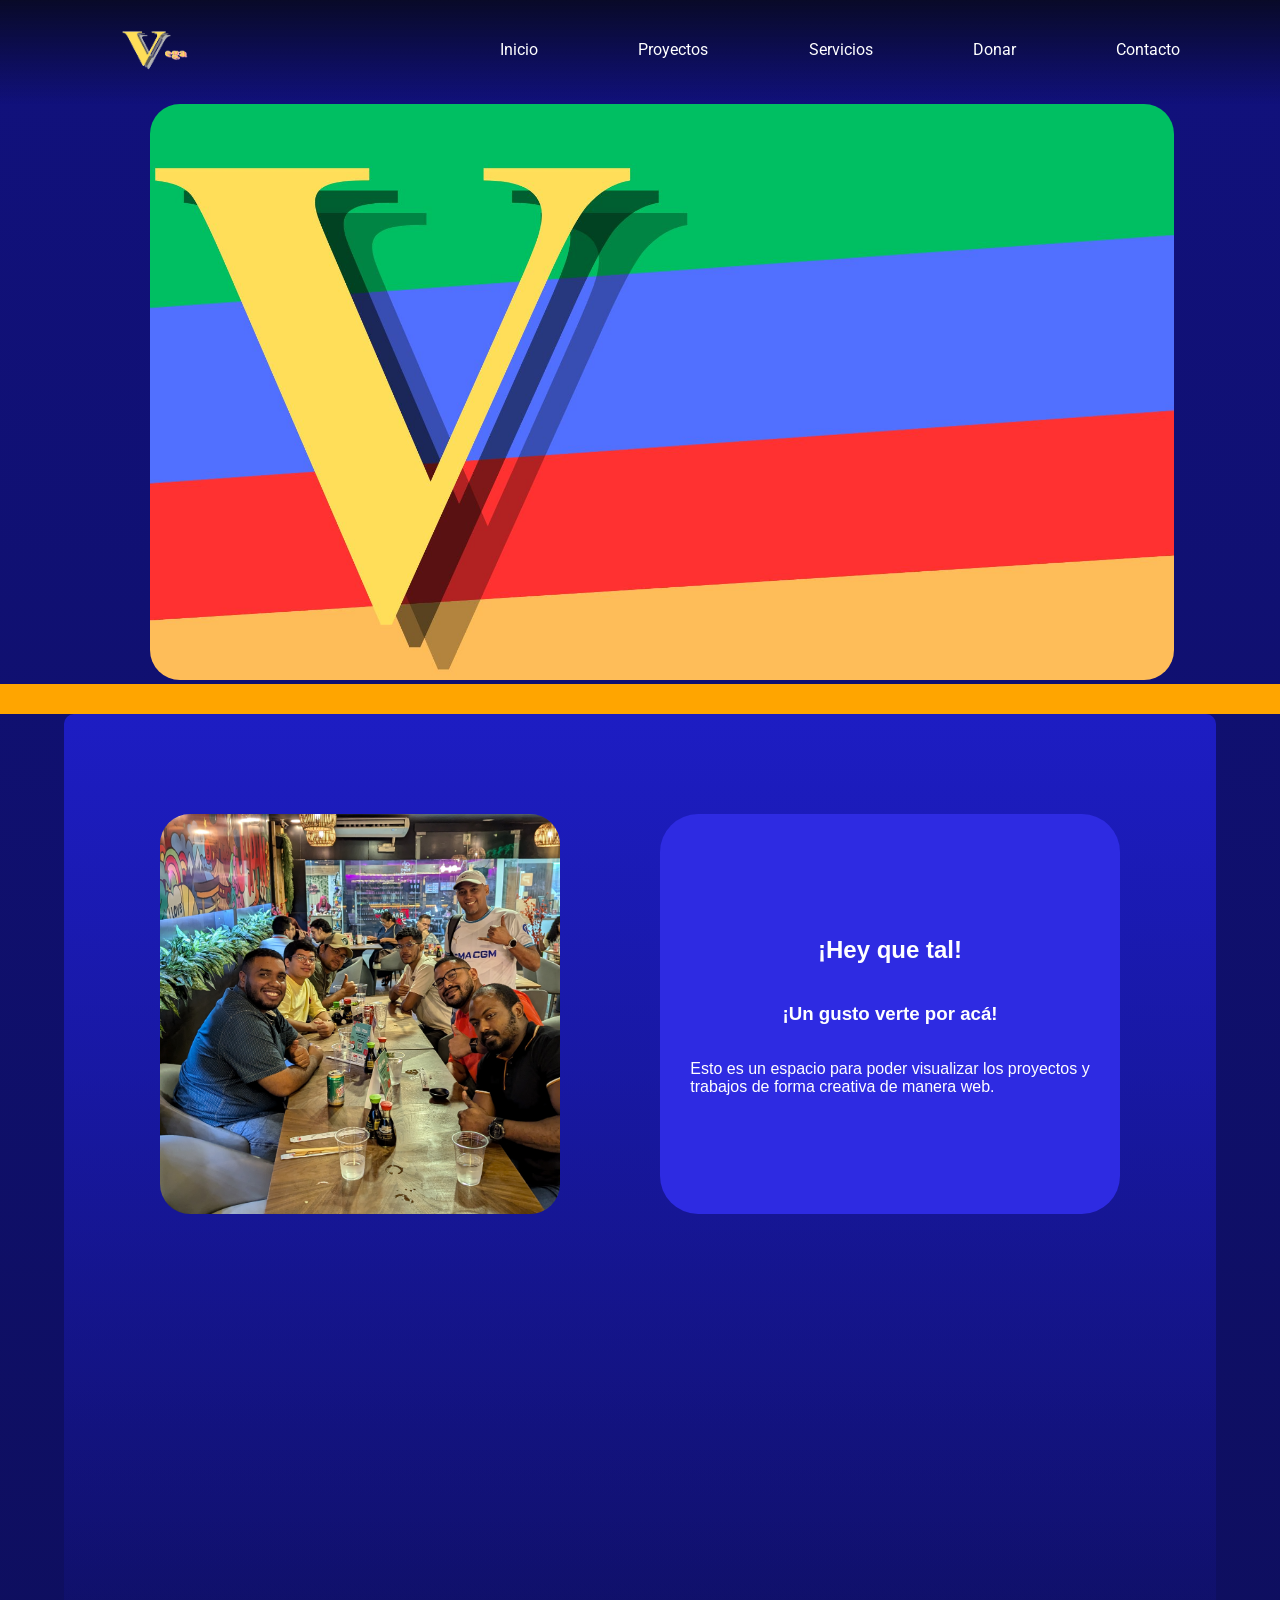
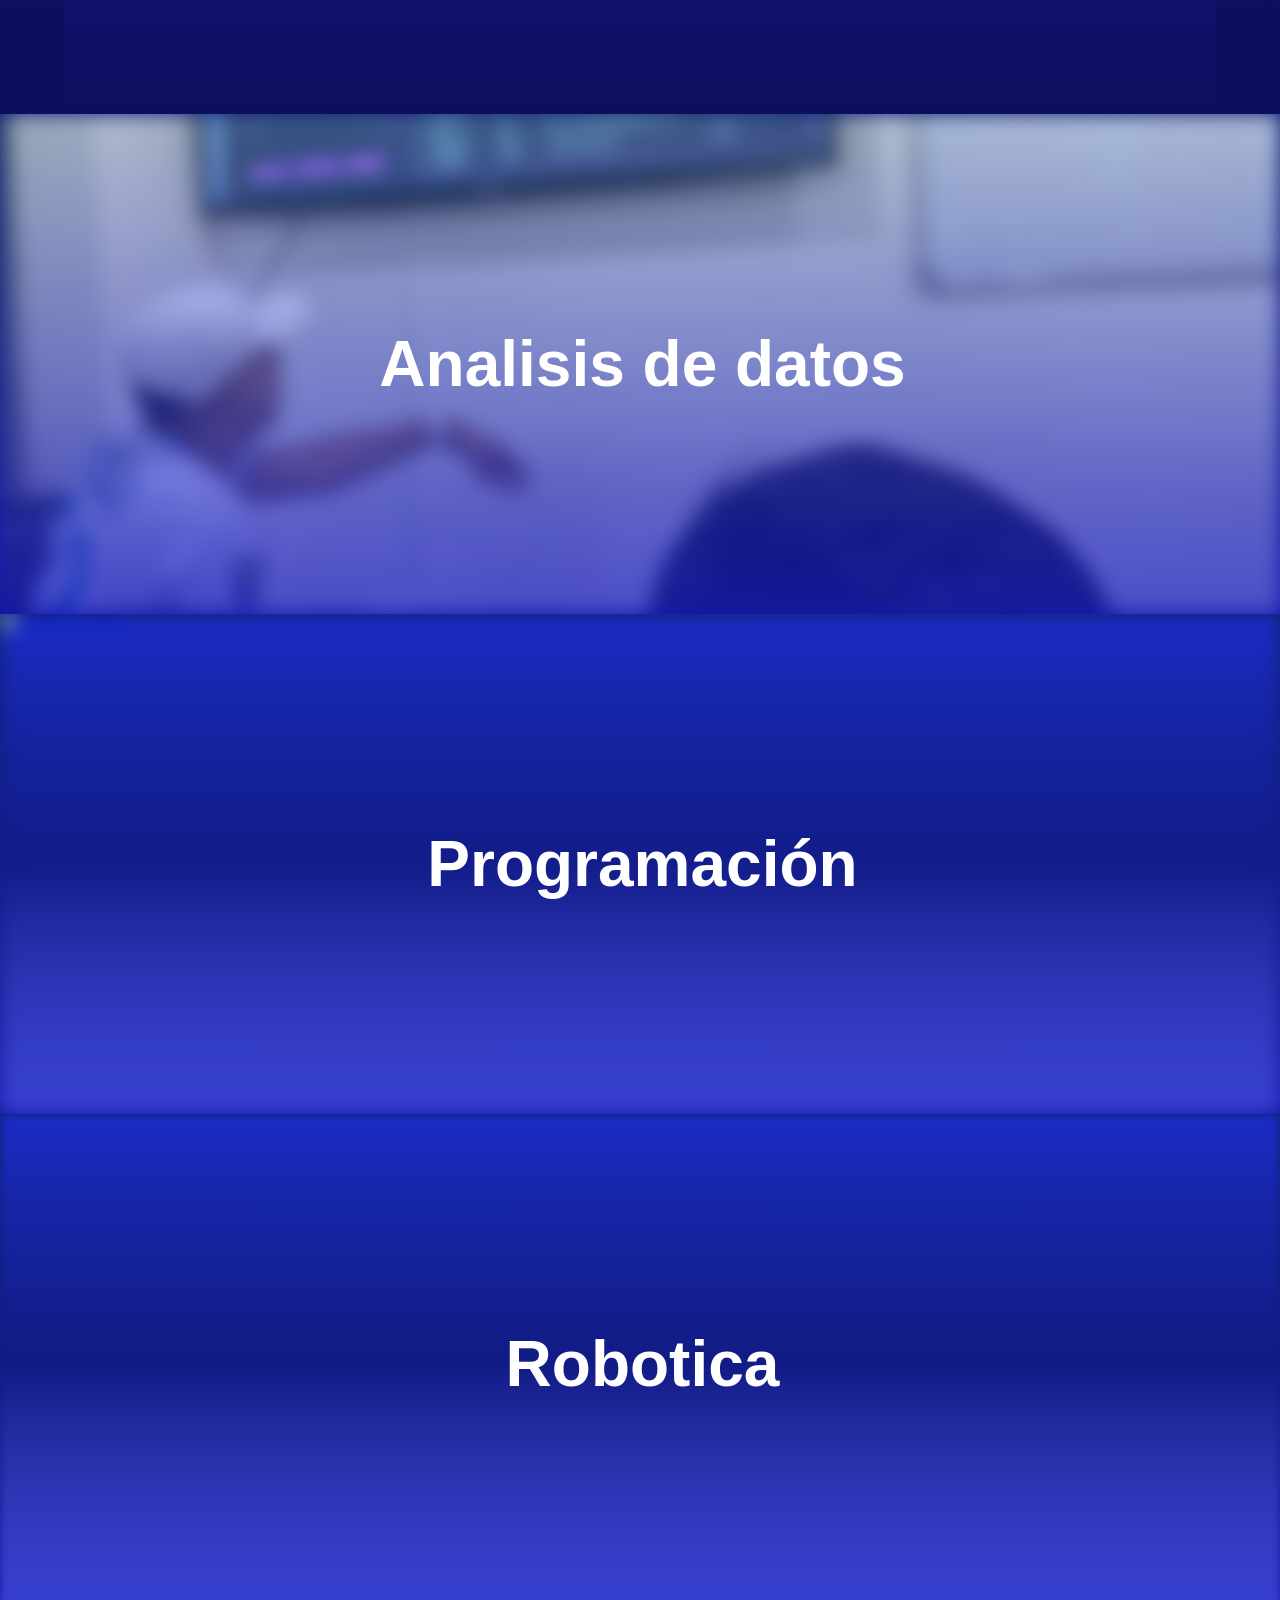
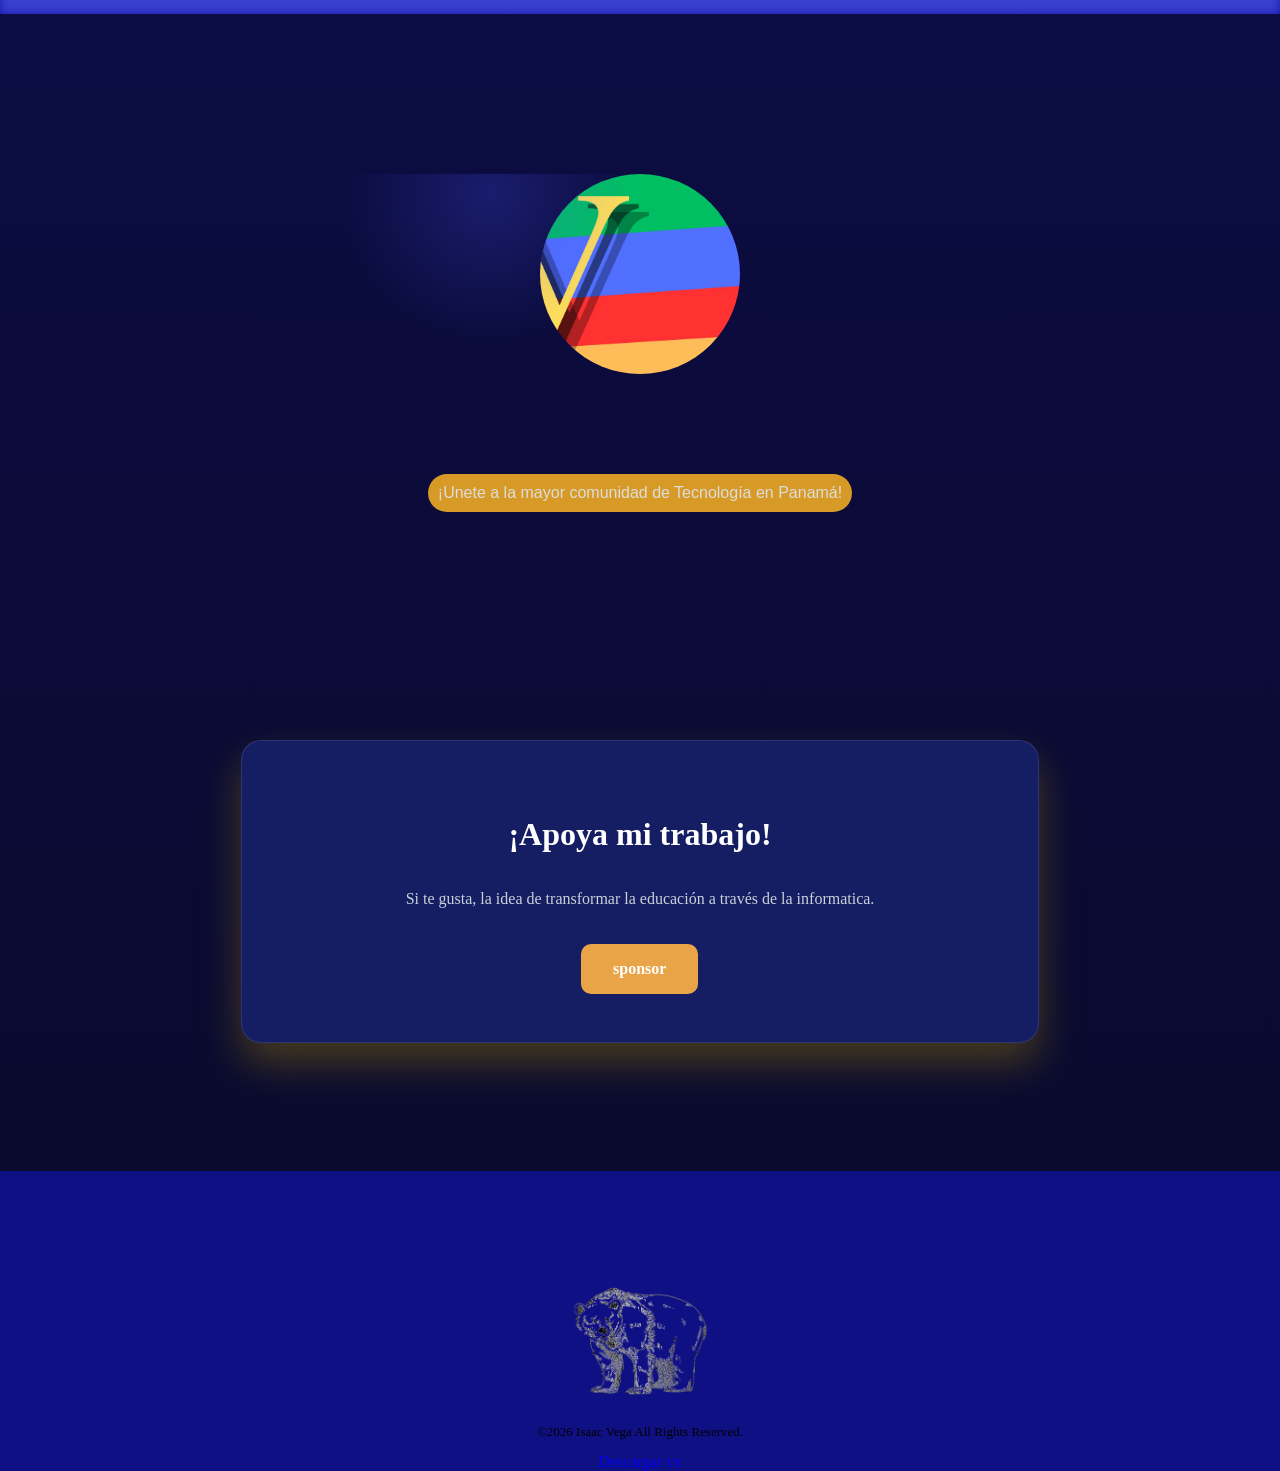
==== index.html @ ee6bbe2d "Fase 1" ====
<!DOCTYPE html>
<html lang="es">
<head>
    <meta charset="UTF-8">
    <meta name="viewport"  content="width=device-width, initial-scale=1.0">
    <link rel="shortcut icon" href="/Assets/ICON/Vega.ico" type="image/x-icon">
    <link rel="stylesheet" href="Assets/CSS/style.css">
   <link rel="preconnect" href="https://fonts.googleapis.com">
<link rel="preconnect" href="https://fonts.gstatic.com" crossorigin>
<link href="https://fonts.googleapis.com/css2?family=Akt:wght@100..900&family=Montserrat:ital,wght@0,100..900;1,100..900&family=Roboto:ital,wght@0,100..900;1,100..900&display=swap" rel="stylesheet">
    <title>Vega - Portfolio </title>
</head>
<body>
    <div id="header"></div>
    <div>
    <img src="Assets/images/Vimagen.jpg" id="hero-image" alt="imagen de vienvenida">
    </div>
    <div id="linea"></div>
    <div id="hero-front">
        
   <div id="photo-back">

    <img class="slide active" src="Assets/images/assetsimages/foodpp.jpg">
    <img class="slide" src="Assets/images/assetsimages/supfoto.jpg">
    <img class="slide" src="Assets/images/assetsimages/photosup.jpg">
</div>
<div id="text-hero"><h2 class="hero-text" >¡Hey que tal!</h2>
        <h3 class="hero-text">¡Un gusto verte por acá! </h3>
        <p class="hero-text">Esto es un espacio para poder visualizar los proyectos y <br> trabajos de forma creativa de manera web.</p>
    </div>
    </div>
      <a href="Pages/analisis.html">
    <div class="banner-section">
        <img class="imadiv" src="Assets\images\assetsimages\Analisis.jpg" alt="imagen de fondo"/>
        <h1 class="front-texto">Analisis de datos</h1>
    </div>
     </a>
      <a href="Pages/Programming.html">
   <div class="banner-section">
        <img class="imadiv" src="Assets\images\assetsimages\image.png" alt="imagen de fondo"/>
    <h1 class="front-texto">Programación</h1>
   </div>
   
   <a href="Pages/robotica.html">
    <div class="banner-section" id="uno">
        <video autoplay loop muted class="videodiv" type="video/mp4" src="Assets\images\assetsimages\roboticvideos.mp4"></video>
    <h1 class="front-texto">Robotica</h1>
   </div>
   </a>
      <div id="hero-second" class="beam-card">
        <img src="Assets\images\Vimagen.jpg" alt="logo-server">
        <a id="boton-unir" href="https://discord.gg/VKafFk6RG6">¡Unete a la mayor comunidad de Tecnología en Panamá!</a>
        
    </div>  
    <section id="donar-hero">
           <div class="sponsor-card">

        <h2>¡Apoya mi trabajo!</h2>

        <p>
           Si te gusta, la idea de transformar la educación a través de la informatica.
        </p>

        <a 
            href="https://github.com/sponsors/clarkan-8"
            target="_blank"
            class="sponsor-btn"
        >
            sponsor
        </a>

    </div>
    </section>
 <div id="footer"></div>
    <script src="Assets/JS/script.js">
       
    </script>
</body>
</html>
---- Assets/CSS/style.css ----
html{
    min-height: 100%;
}
a{
    text-decoration: none;
}
body{
    min-height: 100vh;
    display: flex;
    flex-direction: column;
    margin: 0;
    background: linear-gradient(rgb(17, 17, 125),rgb(9, 10, 40));
}
#boton-unir{
    font-family: "Akt", sans-serif;
    border-radius: 100px;
    text-decoration: none;
    color: rgb(221, 221, 221);
    padding: 10px;
    background-color: rgb(215, 154, 39);
}
.menu{
    display: flex;
}

.hamburguesa{
    display: none;
}

@media (max-width:768px){

    .menu{
        display: none;
    }

    .hamburguesa{
        display: block;
    }

}
#header {
    position: sticky;
    top: 0;
    z-index: 10;
}
nav{
    display: flex;
    z-index: 10;
    background: linear-gradient(rgb(9, 10, 40),rgba(255, 0, 0, 0));
    justify-content: space-evenly;
}
.header{
    position: sticky;
        top: 0;

}

.navega-ele{
    font-family: roboto;
    color: white;
    text-decoration: none;
    margin-top: 40px;
    transition: opacity 0.7s ease;   
}
#hero-image{
    border-radius: 30px;
    width: 80%;
    margin-left: 150px;
}
@keyframes mover{
    0%{
        background-position: 0%;
    }

    100%{
        background-position: 300%;
    }
}
.navega-ele:hover{
 background: linear-gradient( rgb(247, 247, 255), rgb(255, 122, 21));
 animation: mover 10s ease infinite;
    -webkit-background-clip: text;
    -webkit-text-fill-color: transparent;
     opacity: 1;

    transition: opacity 0.7s ease;
}
.navega-ele:hover::after{
background: linear-gradient( rgb(222, 184, 47), rgb(255, 122, 21));
 animation: mover 10s ease infinite;
    -webkit-background-clip: text;
    -webkit-text-fill-color: transparent;
     opacity: 0.4;

    transition: opacity 0.7s ease;
}
#imagen{
width: 100px;
margin-right: 200px;
height: 100px;
}
#linea{
    background-color: orange;
    min-width: 100vh;
    height: 30px;

}
#hero-front{
    display: flex;
    padding-top: 100px;
    margin: auto;
    justify-content: center;
    flex-direction: row;
    width: 90%;
    min-height: 100vh;
    border-radius: 10px;
    gap: 100px;
    background: linear-gradient(rgb(29, 29, 195),rgba(4, 12, 46, 0));
}

#photo-back{
    position: relative;
    width: 400px;
    height: 400px;
    overflow: hidden;
}

.slide{
    position: absolute;
    width: 100%;
    height: 100%;
    object-fit: cover;
        border-radius: 30px;
    opacity: 0;
    transition: opacity 1.5s ease-in-out;
}   

.slide.active{
    opacity: 1;
}
#text-hero{
    background-color: rgb(46, 43, 226);
    display: flex;
    flex-direction: column;
    align-items: center;
    justify-content: center;
    position: relative;
    width: 400px;
    padding: 0 30px;
    border-radius: 38px;
    height: 400px;
}
.hero-text{
    font-family: "Akt", sans-serif;
    color: white;
    z-index: 5;
}
.banner-section{
    position: relative;

    display: grid;

    grid-template-columns: repeat(5,1fr);
    grid-template-rows: repeat(5,1fr);

    width: 100%;
    height: 500px;

    overflow: hidden;
}
.banner-section::before{
    content: "";

    position: absolute;

    inset: 0;

    background:
    linear-gradient(
        to bottom,
        rgba(22, 107, 210, 0.2),
        rgba(25, 28, 206, 0.7)
    );

    z-index: 1;
}

.imadiv{
      animation: zoomVideo 30s ease-in-out infinite alternate;
    filter: blur(10px);
    grid-column: 1 / 6;
    grid-row: 1 / 6;
    width: 100%;
    height: 100%;
    background: linear-gradient(rgb(29, 29, 195),rgba(4, 12, 46, 0),rgba(136, 153, 227, 0.959));
    object-fit: cover;
}
.videodiv{
     animation: zoomVideo 20s ease-in-out infinite alternate;
    filter: blur(5px);
    grid-column: 1 / 6;
    grid-row: 1 / 6;
    width: 100%;
    height: 100%;
    background: linear-gradient(rgb(29, 29, 195),rgba(4, 12, 46, 0),rgba(136, 153, 227, 0.959));
    object-fit: cover;
}
@keyframes zoomVideo{

    from{
        transform: scale(1);
    }

    to{
        transform: scale(3);
    }

}
.videodiv video{
    width: 100%;
    height: 100%;

    object-fit: cover;

    display: block;
}       
.front-texto{
    grid-column: 1 / 6;
    grid-row: 1 / 6;
    z-index: 3;
    font-family: "Akt", sans-serif;
    place-self: center;
    color: white;
    font-size: 4rem;
}
#hero-second{
    display: flex;
    flex-direction: column;
    align-items: center;
    margin-top: 10rem;
    gap: 100px;
      position: relative;
    overflow: hidden;
    padding-bottom: 100px;
    justify-content: center;
    min-width: clamp(2rem 8vw 8rem);
}
.beam-card::before{
    content: "";

    position: absolute;

    width: 300px;
    height: 300px;

    background:
    radial-gradient(circle,
    rgba(68, 77, 245, 0.25),
    transparent 70%);

    transform: translate(-50%, -50%);

    left: var(--x);
    top: var(--y);

    pointer-events: none;
}

#hero-second > img{
    width: 200px;
    object-fit: cover;
    border-radius: 100px;
    height: 200px;
}
#donar-hero{
    width: 100%;
    display: flex;
    justify-content: center;

    margin: 8rem 0;
}

.sponsor-card{
    width: min(700px, 90%);

    padding: 3rem;

    border-radius: 20px;

    background-color: #151e62;

    text-align: center;

    border: 1px solid rgba(255,255,255,0.1);
        
    transition: transform 0.1s;
    box-shadow:
0 20px 40px rgba(165, 130, 1, 0.4);
    transform-style: preserve-3d;

    will-change: transform;
}

.sponsor-card h2{
    font-size: 2rem;
    color: white;
}

.sponsor-card p{
    color: #c9d1d9;

    line-height: 1.7;

    
    margin: 2rem 0;
}

.sponsor-btn{
    display: inline-block;

    padding: 1rem 2rem;

    border-radius: 10px;

    background-color: #eaa448;

    color: white;

    text-decoration: none;

    font-weight: bold;

    transition: 0.3s;
}

.sponsor-btn:hover{
    transform: scale(1.05);
}
footer{
    display: flex;
    flex-direction: column;
    align-items: center;
    justify-content: end;
    min-height: 300px;
    background-color: rgb(16, 16, 133);
}
footer>p{
    justify-self: end;
    font-size: small;
}
footer>img{
    min-width: 200px;
    height: 150px;
}
#cv{
    display: flex;
    margin: auto;
    justify-content: center;
    align-items: center;
    gap: 10rem;
}
.bcv{
    padding: 3rem;
    color: white;
    border-radius: 30px;
    background-color: #24308b;
}
#image-profro{
    margin: auto;
    width: 80rem;
    height: 30rem;
}
#groupimapro{
    object-fit: cover;
    width: 100%;
    height: 100%;
}
#pro_art{
    display: flex;
    flex-direction: column;
border-radius: 10px;
padding: 0 20px;
margin: 30px auto;
width: 90vw;
height: 100%;
background-color: rgb(50, 70, 201);
}
.texto-par{
    size: 10px;
    font-family: "roboto";
    text-align: justify;
    color: white;
}
div>h1{
    padding-left: 5px;
    font-family: "Akt", sans-serif;
}
#imapar1{
width: fit-content;
height: 10px;
}
.imapar{
    object-fit: cover;
}
/* ============================================
   PÁGINA PROGRAMACIÓN  (agregar a style.css)
   ============================================ */

/* --- HERO de la página --- */
.pro-hero {
    position: relative;
    width: 100%;
    height: 45vh;
    min-height: 300px;
    overflow: hidden;
    display: flex;
    align-items: center;
    justify-content: center;
}

.pro-hero #groupimapro {
    position: absolute;
    inset: 0;
    width: 100%;
    height: 100%;
    object-fit: cover;
    filter: brightness(0.45);
}

.pro-hero__overlay {
    position: relative;
    z-index: 2;
    text-align: center;
    padding: 0 20px;
}

.pro-hero__title {
    font-family: "Montserrat", sans-serif;
    font-size: clamp(2rem, 5vw, 3.5rem);
    font-weight: 800;
    color: #fff;
    margin: 0;
    text-shadow: 0 4px 20px rgba(0, 0, 0, 0.6);
}

.pro-hero__subtitle {
    font-family: "Roboto", sans-serif;
    font-size: clamp(1rem, 2vw, 1.3rem);
    color: #d7d9f5;
    margin-top: 12px;
}

/* --- Contenedor del artículo --- */
#pro_art {
    max-width: 1100px;
    margin: 0 auto;
    padding: 50px 24px 80px;
    font-family: "Roboto", sans-serif;
}

/* --- Párrafos --- */
.texto-par {
    color: #e6e7f0;
    font-size: 1.05rem;
    line-height: 1.8;
    margin-bottom: 22px;
}

.texto-par strong {
    color: #ffae57;
    font-weight: 600;
}

/* --- Títulos de sección --- */
.section-title {
    font-family: "Montserrat", sans-serif;
    font-size: 1.9rem;
    color: #fff;
    text-align: center;
    margin: 50px 0 30px;
    position: relative;
}

.section-title::after {
    content: "";
    display: block;
    width: 70px;
    height: 4px;
    margin: 14px auto 0;
    border-radius: 4px;
    background: linear-gradient(90deg, #f7b500, #ff7a15);
}

/* --- Grid de tarjetas --- */
.tech-grid {
    display: grid;
    grid-template-columns: repeat(auto-fit, minmax(230px, 1fr));
    gap: 24px;
    margin-bottom: 30px;
}

/* --- Tarjeta individual --- */
.tech-card {
    background: linear-gradient(160deg, rgba(20, 22, 60, 0.9), rgba(9, 10, 40, 0.95));
    border: 1px solid rgba(255, 255, 255, 0.08);
    border-radius: 18px;
    padding: 30px 24px;
    text-align: center;
    transition: transform 0.35s ease, box-shadow 0.35s ease, border-color 0.35s ease;
}

.tech-card:hover {
    transform: translateY(-8px);
    border-color: rgba(255, 174, 87, 0.5);
    box-shadow: 0 14px 34px rgba(0, 0, 0, 0.45);
}

.tech-card__icon {
    font-size: 3.4rem;
    margin-bottom: 16px;
    display: inline-block;
}

.tech-card__name {
    font-family: "Montserrat", sans-serif;
    color: #fff;
    font-size: 1.3rem;
    margin: 0 0 12px;
}

.tech-card__desc {
    color: #b8bad6;
    font-size: 0.95rem;
    line-height: 1.6;
    margin: 0;
}

/* --- Bloques de texto --- */
.pro-intro,
.pro-block,
.pro-conclusion {
    max-width: 820px;
    margin: 0 auto;
}

.pro-conclusion {
    margin-top: 40px;
    padding: 28px 30px;
    border-left: 4px solid #ff7a15;
    background: rgba(255, 255, 255, 0.03);
    border-radius: 0 14px 14px 0;
}

/* --- Responsive --- */
@media (max-width: 600px) {
    .pro-hero {
        height: 38vh;
    }
    #pro_art {
        padding: 35px 18px 60px;
    }
    .section-title {
        font-size: 1.5rem;
    }
}
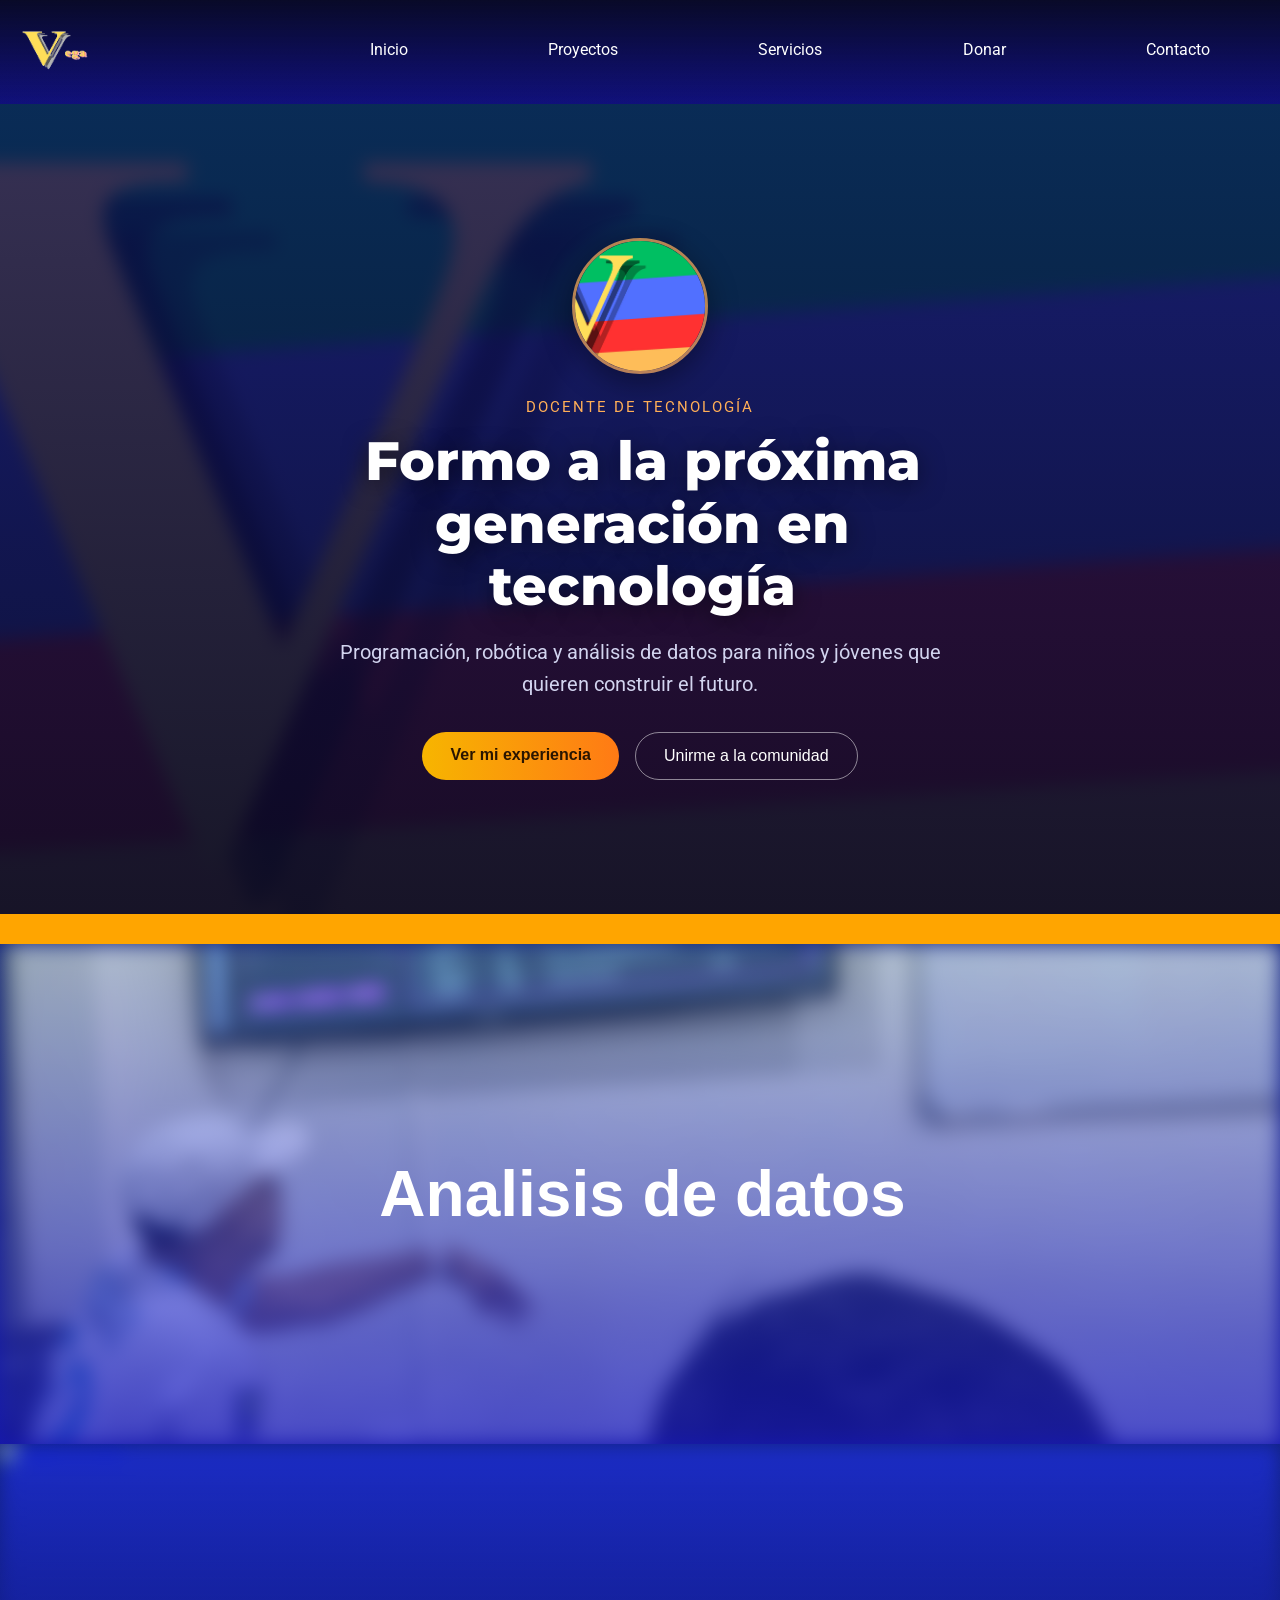
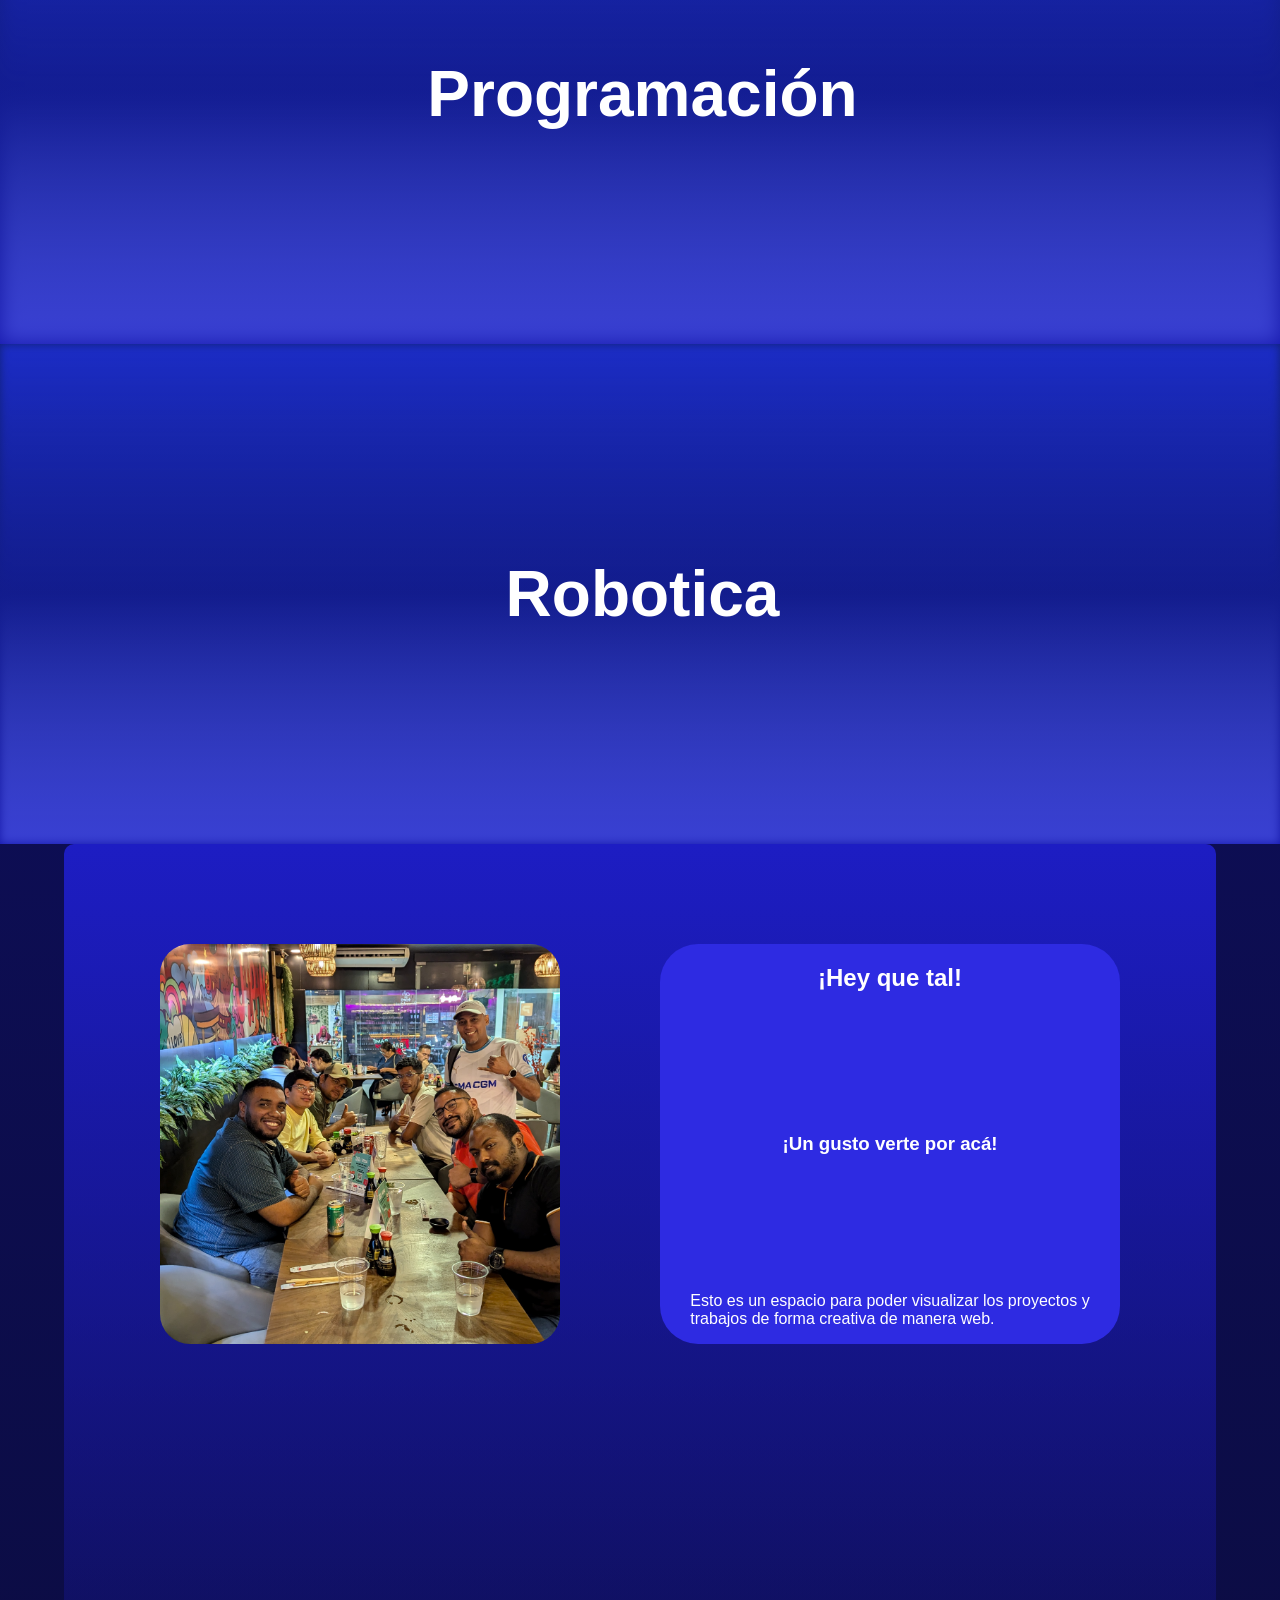
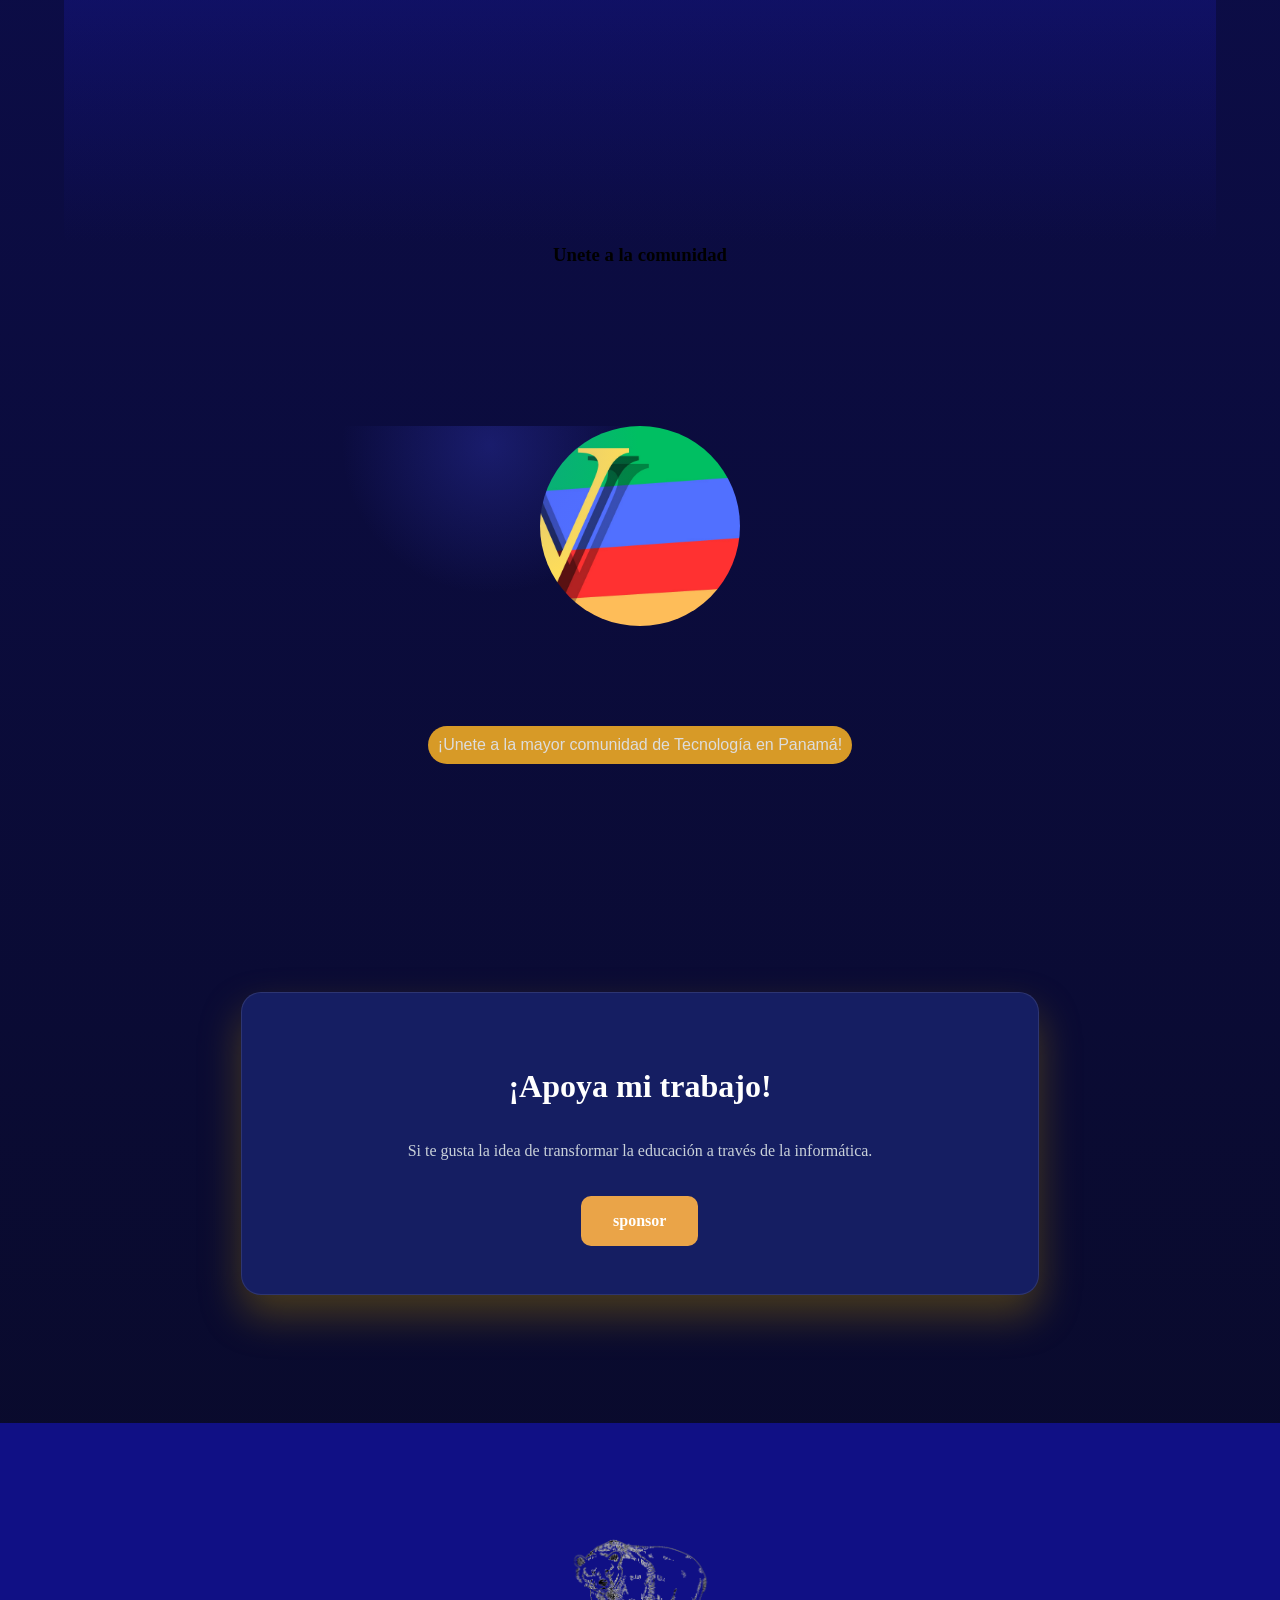
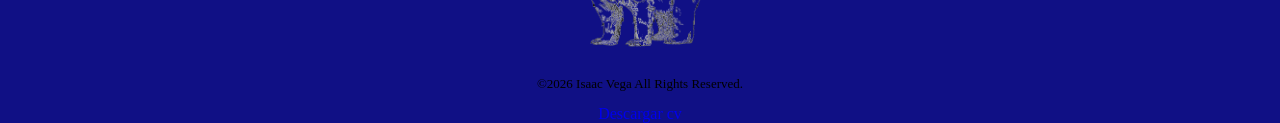
==== commit d5fa7e6e: "Culminación de blogs falta analisis" ====
--- a/index.html
+++ b/index.html
@@ -2,78 +2,104 @@
 <html lang="es">
 <head>
     <meta charset="UTF-8">
-    <meta name="viewport"  content="width=device-width, initial-scale=1.0">
+    <meta name="viewport" content="width=device-width, initial-scale=1.0">
     <link rel="shortcut icon" href="/Assets/ICON/Vega.ico" type="image/x-icon">
-    <link rel="stylesheet" href="Assets/CSS/style.css">
-   <link rel="preconnect" href="https://fonts.googleapis.com">
-<link rel="preconnect" href="https://fonts.gstatic.com" crossorigin>
-<link href="https://fonts.googleapis.com/css2?family=Akt:wght@100..900&family=Montserrat:ital,wght@0,100..900;1,100..900&family=Roboto:ital,wght@0,100..900;1,100..900&display=swap" rel="stylesheet">
-    <title>Vega - Portfolio </title>
+    <link rel="stylesheet" href="/Assets/CSS/style.css">
+    <link rel="preconnect" href="https://fonts.googleapis.com">
+    <link rel="preconnect" href="https://fonts.gstatic.com" crossorigin>
+    <link href="https://fonts.googleapis.com/css2?family=Akt:wght@100..900&family=Montserrat:ital,wght@0,100..900;1,100..900&family=Roboto:ital,wght@0,100..900;1,100..900&display=swap" rel="stylesheet">
+    <title>Vega - Portfolio</title>
 </head>
 <body>
     <div id="header"></div>
-    <div>
-    <img src="Assets/images/Vimagen.jpg" id="hero-image" alt="imagen de vienvenida">
+
+    <!-- ===================== HERO DE PRESENTACIÓN ===================== -->
+    <header class="intro-hero">
+        <!-- Fondo difuminado: cambia el src por tu foto cuando la tengas -->
+        <img class="intro-hero__bg" src="/Assets/images/Vimagen.jpg" alt="">
+
+        <div class="intro-hero__content">
+
+            <!-- Foto del docente (círculo). Cambia el src cuando la tengas -->
+            <div class="intro-hero__avatar">
+                <img src="/Assets/images/Vimagen.jpg" alt="Foto del docente">
+            </div>
+
+            <p class="intro-hero__tag">Docente de Tecnología</p>
+
+            <h1 class="intro-hero__title">Formo a la próxima generación en tecnología</h1>
+
+            <p class="intro-hero__subtitle">
+                Programación, robótica y análisis de datos para niños y jóvenes
+                que quieren construir el futuro.
+            </p>
+
+            <div class="intro-hero__actions">
+                <a href="#proyectos" class="btn-primary">Ver mi experiencia</a>
+                <a href="https://discord.gg/VKafFk6RG6" class="btn-secondary">Unirme a la comunidad</a>
+            </div>
+
+        </div>
+    </header>
+
+    <div id="linea"></div>
+
+    <!-- ===================== BANNERS DE PROYECTOS ===================== -->
+    <a href="Pages/analisis.html" id="proyectos">
+        <div class="banner-section">
+            <img class="imadiv" src="/Assets/images/assetsimages/Analisis.jpg" alt="imagen de fondo"/>
+            <h1 class="front-texto">Analisis de datos</h1>
+        </div>
+    </a>
+
+    <a href="Pages/Programming.html">
+        <div class="banner-section">
+            <img class="imadiv" src="/Assets/images/assetsimages/image.png" alt="imagen de fondo"/>
+            <h1 class="front-texto">Programación</h1>
+        </div>
+    </a>
+
+    <a href="Pages/robotica.html">
+        <div class="banner-section" id="uno">
+            <video autoplay loop muted playsinline class="videodiv" src="/Assets/images/assetsimages/roboticvideos.mp4"></video>
+            <h1 class="front-texto">Robotica</h1>
+        </div>
+    </a>
+
+    <!-- ===================== SECCIÓN ¡UN GUSTO VERTE! (carrusel conservado) ===================== -->
+    <section id="hero-front">
+        <div id="photo-back">
+            <img class="slide active" src="/Assets/images/assetsimages/foodpp.jpg">
+            <img class="slide" src="/Assets/images/assetsimages/supfoto.jpg">
+            <img class="slide" src="/Assets/images/assetsimages/photosup.jpg">
+        </div>
+        <div id="text-hero">
+            <h2 class="hero-text">¡Hey que tal!</h2>
+            <h3 class="hero-text">¡Un gusto verte por acá!</h3>
+            <p class="hero-text">Esto es un espacio para poder visualizar los proyectos y <br> trabajos de forma creativa de manera web.</p>
+        </div>
+    </section>
+    <h3>Unete a la comunidad</h3>
+    <!-- ===================== COMUNIDAD ===================== -->
+    <div id="hero-second" class="beam-card">
+        <img src="/Assets/images/Vimagen.jpg" alt="logo-server">
+        <a id="boton-unir" href="https://discord.gg/VKafFk6RG6">¡Unete a la mayor comunidad de Tecnología en Panamá!</a>
     </div>
-    <div id="linea"></div>
-    <div id="hero-front">
-        
-   <div id="photo-back">
 
-    <img class="slide active" src="Assets/images/assetsimages/foodpp.jpg">
-    <img class="slide" src="Assets/images/assetsimages/supfoto.jpg">
-    <img class="slide" src="Assets/images/assetsimages/photosup.jpg">
-</div>
-<div id="text-hero"><h2 class="hero-text" >¡Hey que tal!</h2>
-        <h3 class="hero-text">¡Un gusto verte por acá! </h3>
-        <p class="hero-text">Esto es un espacio para poder visualizar los proyectos y <br> trabajos de forma creativa de manera web.</p>
-    </div>
-    </div>
-      <a href="Pages/analisis.html">
-    <div class="banner-section">
-        <img class="imadiv" src="Assets\images\assetsimages\Analisis.jpg" alt="imagen de fondo"/>
-        <h1 class="front-texto">Analisis de datos</h1>
-    </div>
-     </a>
-      <a href="Pages/Programming.html">
-   <div class="banner-section">
-        <img class="imadiv" src="Assets\images\assetsimages\image.png" alt="imagen de fondo"/>
-    <h1 class="front-texto">Programación</h1>
-   </div>
-   
-   <a href="Pages/robotica.html">
-    <div class="banner-section" id="uno">
-        <video autoplay loop muted class="videodiv" type="video/mp4" src="Assets\images\assetsimages\roboticvideos.mp4"></video>
-    <h1 class="front-texto">Robotica</h1>
-   </div>
-   </a>
-      <div id="hero-second" class="beam-card">
-        <img src="Assets\images\Vimagen.jpg" alt="logo-server">
-        <a id="boton-unir" href="https://discord.gg/VKafFk6RG6">¡Unete a la mayor comunidad de Tecnología en Panamá!</a>
-        
-    </div>  
+    <!-- ===================== SPONSOR ===================== -->
     <section id="donar-hero">
-           <div class="sponsor-card">
+        <div class="sponsor-card">
+            <h2>¡Apoya mi trabajo!</h2>
+            <p>
+                Si te gusta la idea de transformar la educación a través de la informática.
+            </p>
+            <a href="https://github.com/sponsors/clarkan-8" target="_blank" class="sponsor-btn">
+                sponsor
+            </a>
+        </div>
+    </section>
 
-        <h2>¡Apoya mi trabajo!</h2>
-
-        <p>
-           Si te gusta, la idea de transformar la educación a través de la informatica.
-        </p>
-
-        <a 
-            href="https://github.com/sponsors/clarkan-8"
-            target="_blank"
-            class="sponsor-btn"
-        >
-            sponsor
-        </a>
-
-    </div>
-    </section>
- <div id="footer"></div>
-    <script src="Assets/JS/script.js">
-       
-    </script>
+    <div id="footer"></div>
+    <script src="/Assets/JS/script.js"></script>
 </body>
-</html>+</html>  
--- a/Assets/CSS/style.css
+++ b/Assets/CSS/style.css
@@ -42,6 +42,11 @@
     position: sticky;
     top: 0;
     z-index: 10;
+}
+.menu{
+    width: 100%;
+    justify-content: space-around;
+    height: 100%;
 }
 nav{
     display: flex;
@@ -534,6 +539,15 @@
     line-height: 1.6;
     margin: 0;
 }
+/* Imagen dentro de una tarjeta */
+.tech-card__img {
+    width: 100%;
+    height: 150px;
+    object-fit: cover;
+    border-radius: 12px;
+    margin-bottom: 16px;
+    display: block;
+}
 
 /* --- Bloques de texto --- */
 .pro-intro,
@@ -562,4 +576,234 @@
     .section-title {
         font-size: 1.5rem;
     }
+}
+.videopro{
+    border-radius: 30px;
+    position: relative;
+    width: 100%;
+    height: 300px;
+    overflow: hidden;
+}
+
+.videopro video{
+    width: 100%;
+    height: 100%;
+    object-fit: cover;
+    filter: grayscale(100%);
+}
+
+.overlay{
+    position: absolute;
+    inset: 0;
+
+    display: flex;
+    justify-content: center;
+    align-items: center;
+
+    background: linear-gradient(
+        to bottom,
+        rgba(0,0,0,0),
+        rgba(0,0,0,0)
+    );
+
+    opacity: 0;
+    transition: all 0.5s ease;
+}
+
+.overlay h2{
+    color: white;
+    font-size: 3rem;
+    letter-spacing: 5px;
+    transform: translateY(30px);
+    transition: all 0.5s ease;
+}
+
+/* Hover */
+
+.videopro:hover .overlay{
+    opacity: 1;
+    background: linear-gradient(
+        to top,
+        rgba(0,0,0,0.9),
+        rgba(0,0,0,0.1)
+    );
+}
+
+.videopro:hover .overlay h2{
+    transform: translateY(0);
+}
+.tech-card__icon--emoji {
+    font-size: 3.2rem;
+    line-height: 1;
+    margin-bottom: 16px;
+    display: inline-block;
+}
+ 
+/* (Opcional) id del hero de robótica, hereda el mismo estilo
+   que #groupimapro. Si usas la clase .pro-hero img bastaría,
+   pero por claridad: */
+.pro-hero #grouprobo {
+    position: absolute;
+    inset: 0;
+    width: 100%;
+    height: 100%;
+    object-fit: cover;
+    filter: brightness(0.45);
+}
+/* Fondo del hero: sirve para imagen Y video */
+.pro-hero__media,
+.pro-hero #groupimapro,
+.pro-hero #grouprobo {
+    position: absolute;
+    inset: 0;
+    width: 100%;
+    height: 100%;
+    object-fit: cover;
+    filter: brightness(0.45);
+}   
+/* ============================================
+   NUEVO HERO DE PRESENTACIÓN  (agregar a style.css)
+   ============================================ */
+
+.intro-hero {
+    position: relative;
+    width: 100%;
+    min-height: 90vh;
+    overflow: hidden;
+    display: flex;
+    align-items: center;
+    justify-content: center;
+}
+
+/* Fondo difuminado y oscurecido */
+.intro-hero__bg {
+    position: absolute;
+    inset: 0;
+    width: 100%;
+    height: 100%;
+    object-fit: cover;
+    filter: blur(8px) brightness(0.4);
+    transform: scale(1.1); /* evita bordes blancos por el blur */
+}
+
+/* Capa de color encima para integrar con tu azul */
+.intro-hero::after {
+    content: "";
+    position: absolute;
+    inset: 0;
+    background: linear-gradient(rgba(17, 17, 125, 0.55), rgba(9, 10, 40, 0.85));
+    z-index: 1;
+}
+
+.intro-hero__content {
+    position: relative;
+    z-index: 2;
+    text-align: center;
+    padding: 2rem 1.5rem;
+    max-width: 640px;
+}
+
+/* Avatar circular */
+.intro-hero__avatar {
+    width: 130px;
+    height: 130px;
+    border-radius: 50%;
+    margin: 0 auto 24px;
+    overflow: hidden;
+    border: 3px solid rgba(255, 174, 87, 0.7);
+    box-shadow: 0 8px 30px rgba(0, 0, 0, 0.4);
+}
+
+.intro-hero__avatar img {
+    width: 100%;
+    height: 100%;
+    object-fit: cover;
+}
+
+/* Etiqueta superior */
+.intro-hero__tag {
+    font-family: "Roboto", sans-serif;
+    color: #ffae57;
+    font-size: 0.95rem;
+    letter-spacing: 2px;
+    text-transform: uppercase;
+    margin: 0 0 14px;
+}
+
+/* Título principal */
+.intro-hero__title {
+    font-family: "Montserrat", sans-serif;
+    color: #ffffff;
+    font-size: clamp(2rem, 5vw, 3.4rem);
+    font-weight: 800;
+    line-height: 1.15;
+    margin: 0 0 18px;
+    text-shadow: 0 4px 24px rgba(0, 0, 0, 0.5);
+}
+
+/* Subtítulo */
+.intro-hero__subtitle {
+    font-family: "Roboto", sans-serif;
+    color: #d2d4ef;
+    font-size: clamp(1rem, 2vw, 1.25rem);
+    line-height: 1.6;
+    margin: 0 0 32px;
+}
+
+/* Botones */
+.intro-hero__actions {
+    display: flex;
+    gap: 16px;
+    justify-content: center;
+    flex-wrap: wrap;
+}
+
+.btn-primary {
+    font-family: "Akt", sans-serif;
+    background: linear-gradient(90deg, #f7b500, #ff7a15);
+    color: #2a1500;
+    font-weight: bold;
+    padding: 14px 28px;
+    border-radius: 100px;
+    text-decoration: none;
+    transition: transform 0.25s ease, box-shadow 0.25s ease;
+}
+
+.btn-primary:hover {
+    transform: translateY(-3px);
+    box-shadow: 0 10px 24px rgba(255, 122, 21, 0.4);
+}
+
+.btn-secondary {
+    font-family: "Akt", sans-serif;
+    background: transparent;
+    color: #ffffff;
+    border: 1.5px solid rgba(255, 255, 255, 0.5);
+    padding: 14px 28px;
+    border-radius: 100px;
+    text-decoration: none;
+    transition: background 0.25s ease, border-color 0.25s ease;
+}
+
+.btn-secondary:hover {
+    background: rgba(255, 255, 255, 0.12);
+    border-color: #ffae57;
+}
+
+/* Responsive */
+@media (max-width: 600px) {
+    .intro-hero {
+        min-height: 85vh;
+    }
+    .intro-hero__avatar {
+        width: 100px;
+        height: 100px;
+    }
+    .intro-hero__actions {
+        flex-direction: column;
+        align-items: stretch;
+    }
+}
+h3{
+    margin: auto;
 }
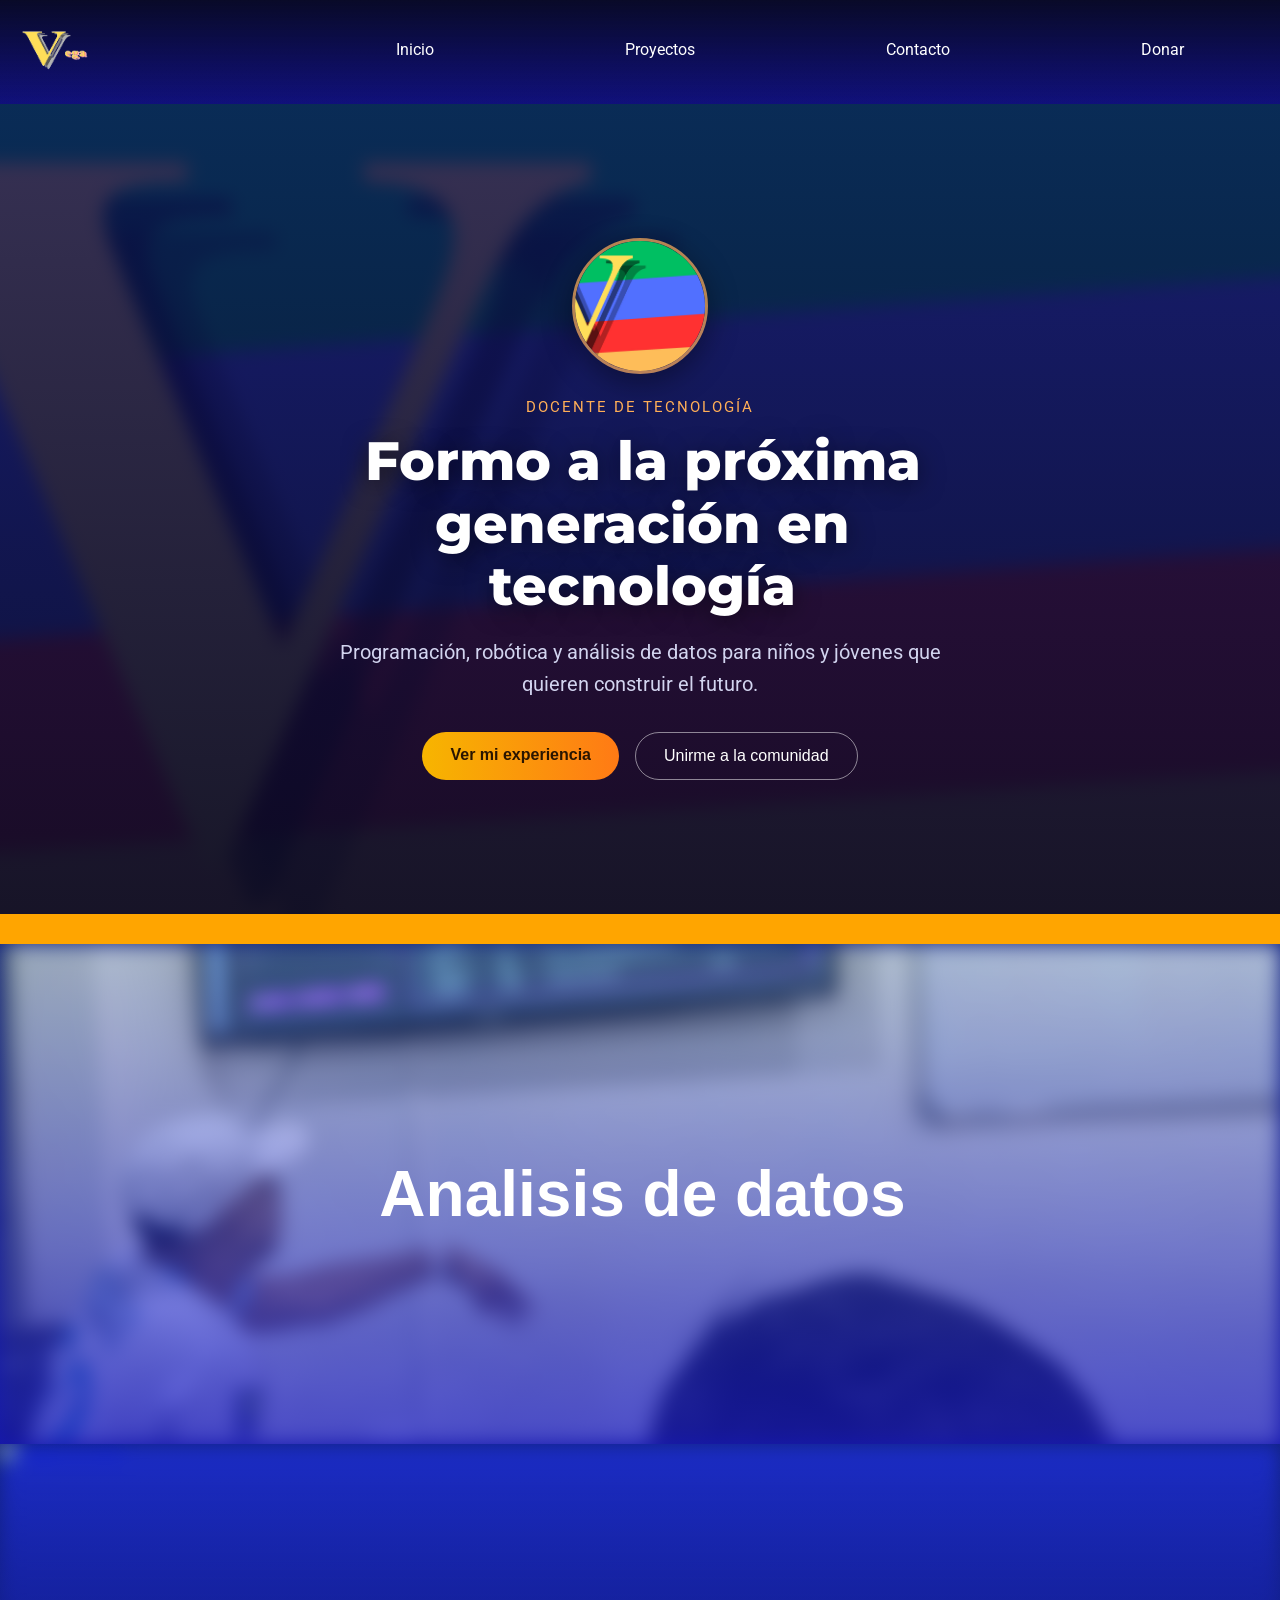
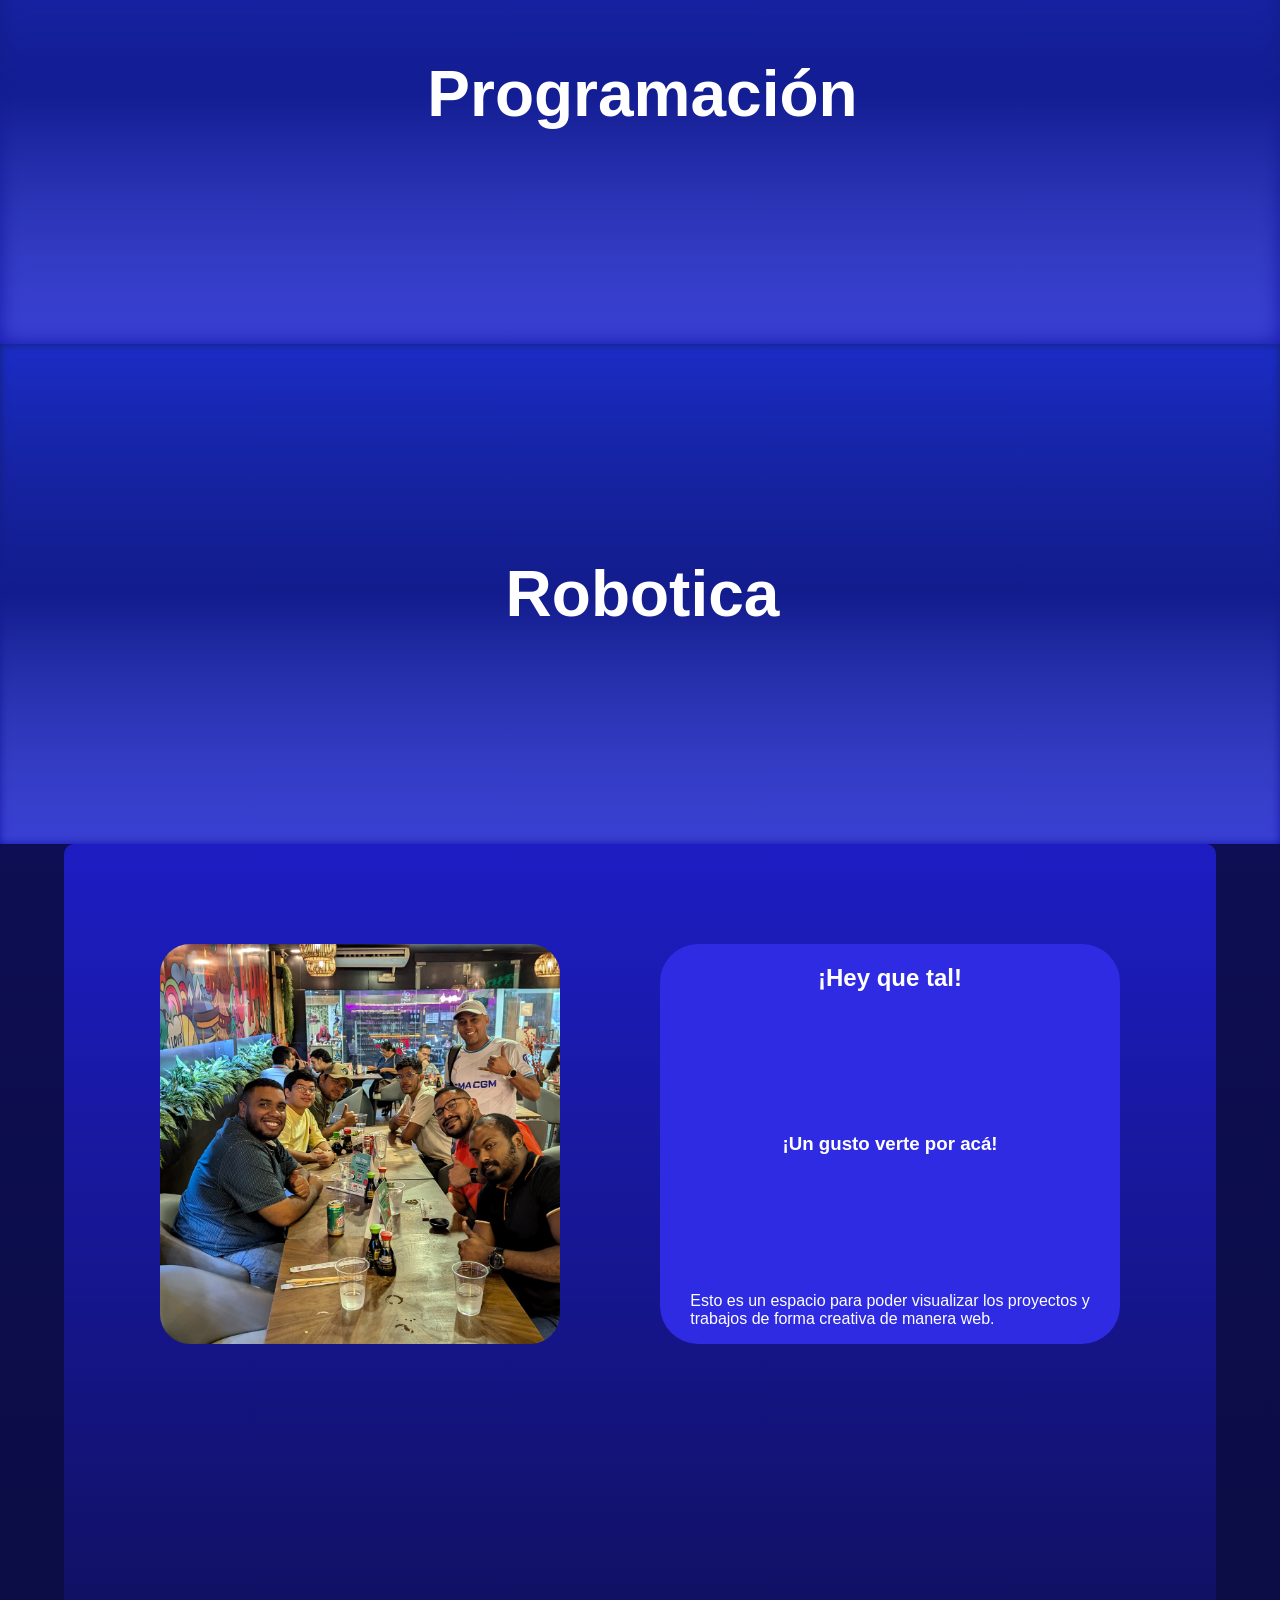
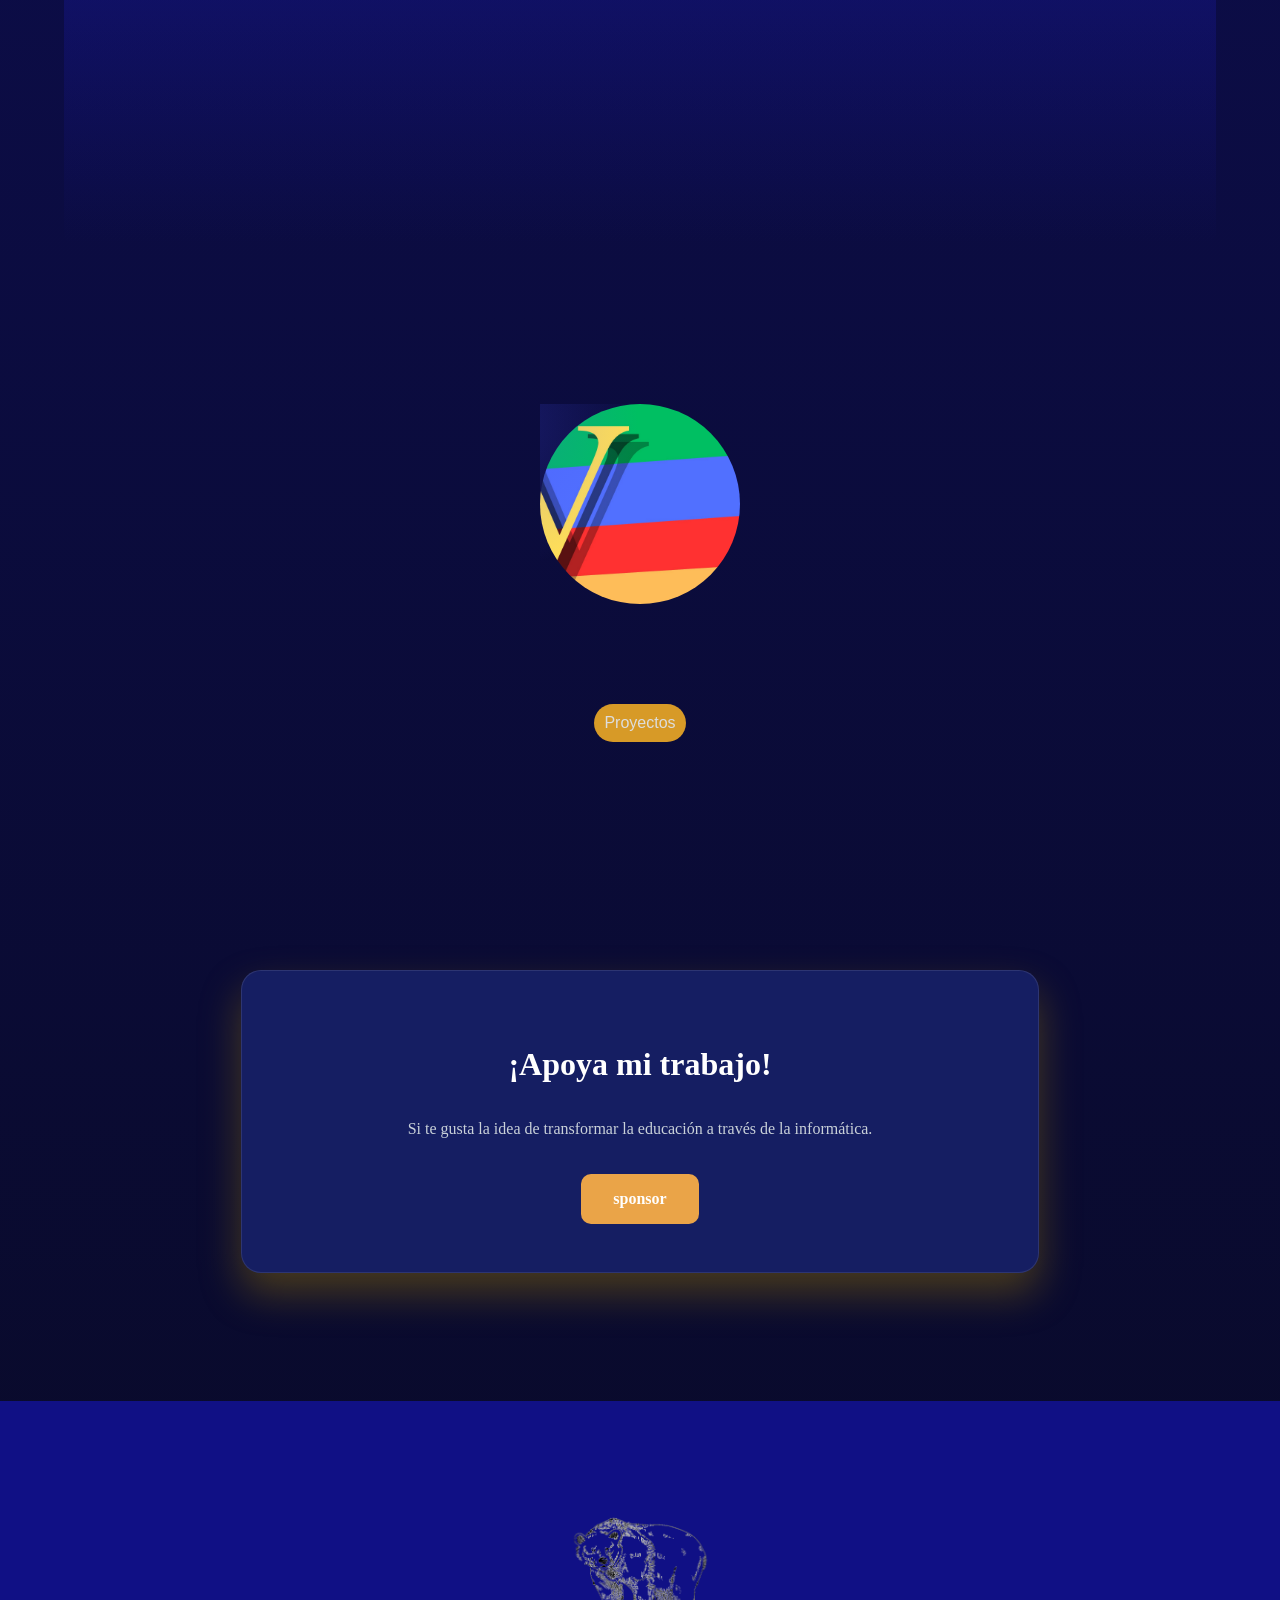
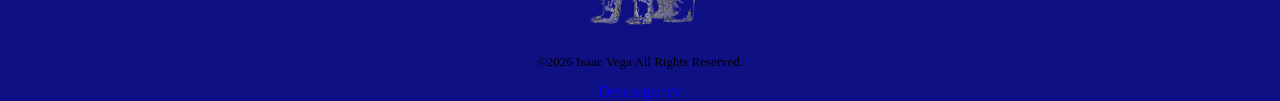
==== commit ad098d31: "terminado" ====
--- a/index.html
+++ b/index.html
@@ -66,7 +66,7 @@
         </div>
     </a>
 
-    <!-- ===================== SECCIÓN ¡UN GUSTO VERTE! (carrusel conservado) ===================== -->
+    <!-- ===================== SECCIÓN ¡UN GUSTO VERTE!  ===================== -->
     <section id="hero-front">
         <div id="photo-back">
             <img class="slide active" src="/Assets/images/assetsimages/foodpp.jpg">
@@ -79,13 +79,13 @@
             <p class="hero-text">Esto es un espacio para poder visualizar los proyectos y <br> trabajos de forma creativa de manera web.</p>
         </div>
     </section>
-    <h3>Unete a la comunidad</h3>
-    <!-- ===================== COMUNIDAD ===================== -->
+    <!-- ===================== Proyectos ===================== -->
+    <section id="proyectos">
     <div id="hero-second" class="beam-card">
         <img src="/Assets/images/Vimagen.jpg" alt="logo-server">
-        <a id="boton-unir" href="https://discord.gg/VKafFk6RG6">¡Unete a la mayor comunidad de Tecnología en Panamá!</a>
+        <a id="boton-unir" href="https://github.com/clarkan-8">Proyectos</a>
     </div>
-
+    </section>  
     <!-- ===================== SPONSOR ===================== -->
     <section id="donar-hero">
         <div class="sponsor-card">
@@ -93,7 +93,7 @@
             <p>
                 Si te gusta la idea de transformar la educación a través de la informática.
             </p>
-            <a href="https://github.com/sponsors/clarkan-8" target="_blank" class="sponsor-btn">
+            <a href="/Pages/pago.html" target="_blank" class="sponsor-btn">
                 sponsor
             </a>
         </div>
--- a/Assets/CSS/style.css
+++ b/Assets/CSS/style.css
@@ -5,6 +5,7 @@
     text-decoration: none;
 }
 body{
+    width: 100%;
     min-height: 100vh;
     display: flex;
     flex-direction: column;
@@ -806,4 +807,61 @@
 }
 h3{
     margin: auto;
-}+}
+
+.container-contacto{
+    display: flex;
+    justify-content: center;
+    align-items: center;
+    min-height: 100vh;
+}
+
+.background-contacto{
+    display: flex;
+    border-radius: 30px;
+    justify-content: center;
+    padding: 50px;
+    background-color: #24308b;
+    flex-direction: column;
+    width: 90%;
+    gap: 2rem;
+    max-width: 500px;
+}
+input{
+    padding:3px;
+    background-color: #4251be;
+    border-radius: 30px;
+}
+textarea{
+        background-color: #4251be;
+        color: rgb(191, 194, 215);
+}
+input::placeholder, textarea::placeholder{
+    color: rgb(185, 171, 171);
+}
+label{
+    font-family: "Akt", sans-serif;
+    color: #d7d9f5;
+}
+#sendboton{
+    padding: 10px;
+    color: #c9d1d9;
+    font-family: "Akt", sans-serif;
+    border-radius: 30px;
+    background-color: rgb(68, 31, 255);
+    align-self: center;
+}
+#sendboton:hover{
+    color: #bac1c9;
+    background-color: #151e62;
+    cursor: pointer;
+}
+section{
+    display: flex;
+    justify-content: center;
+    gap: 300px;
+
+}
+section>img{
+    width: 30%;
+    height:30%;}
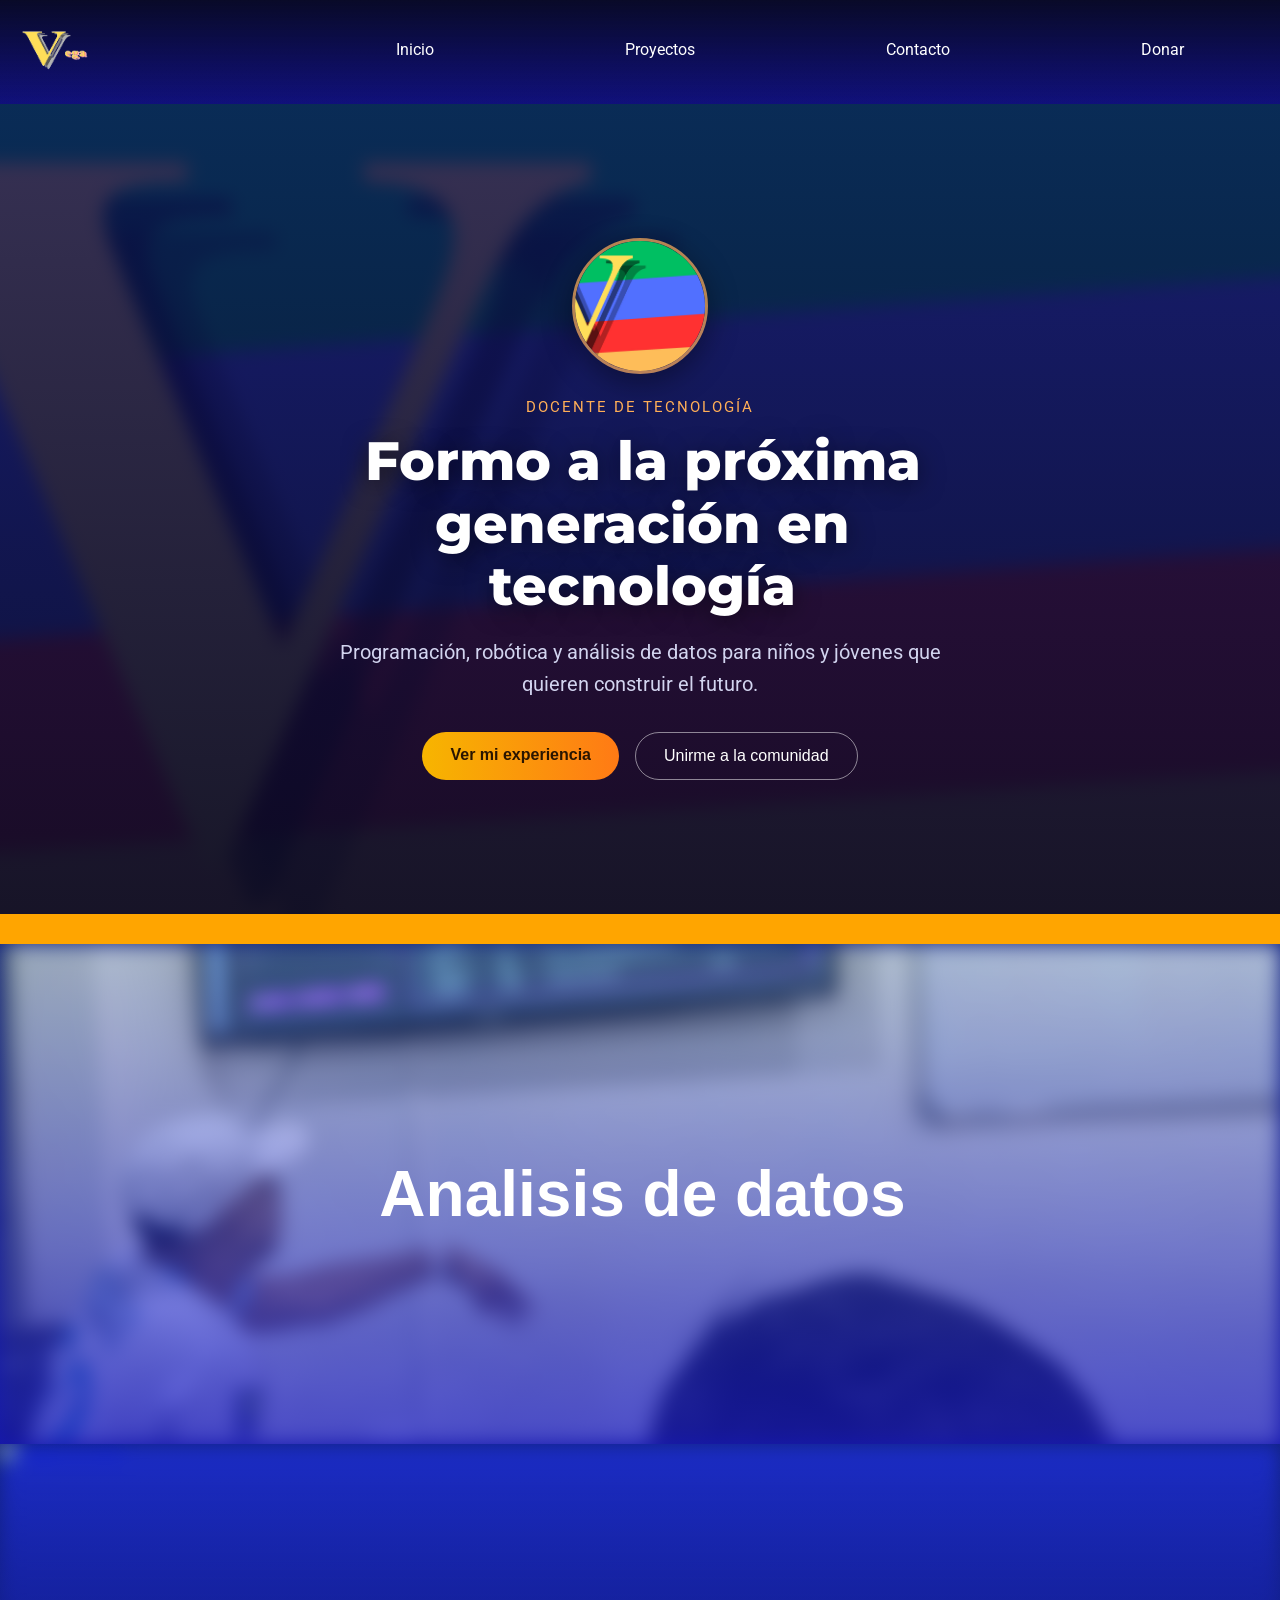
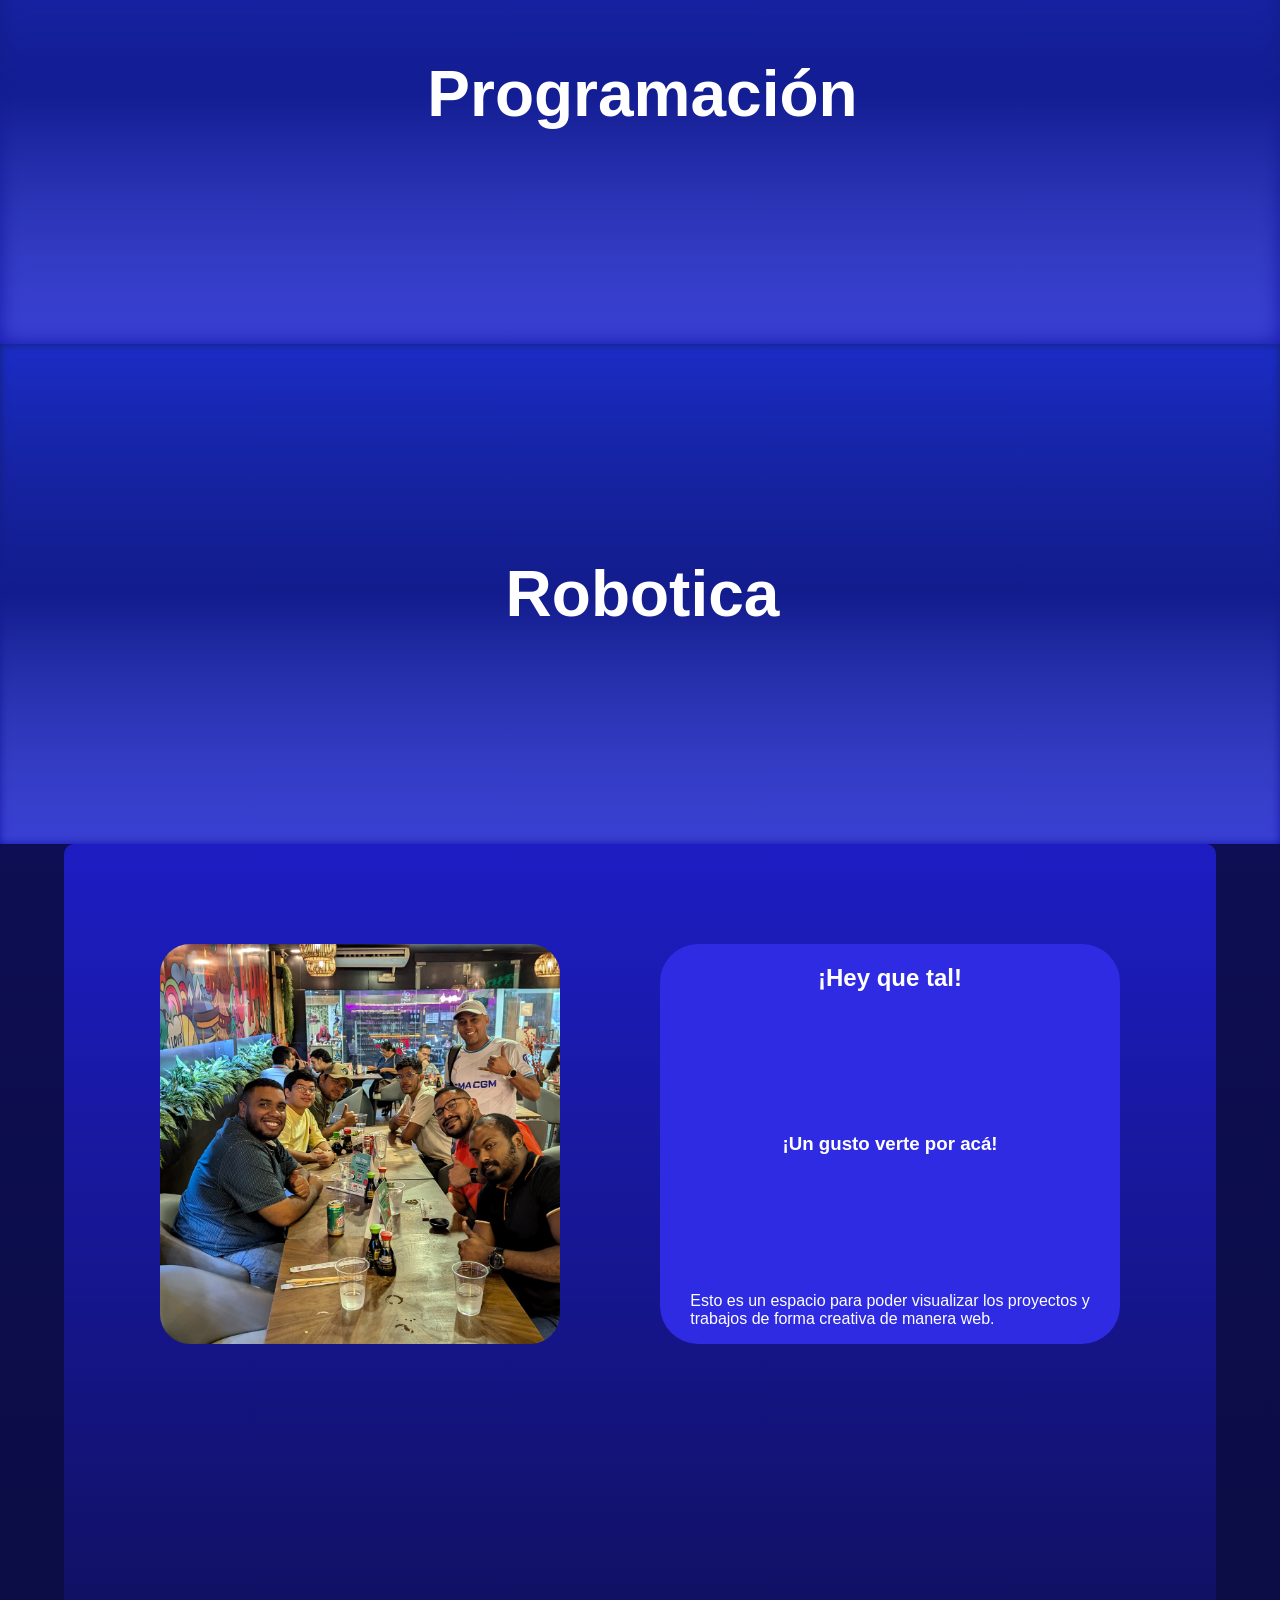
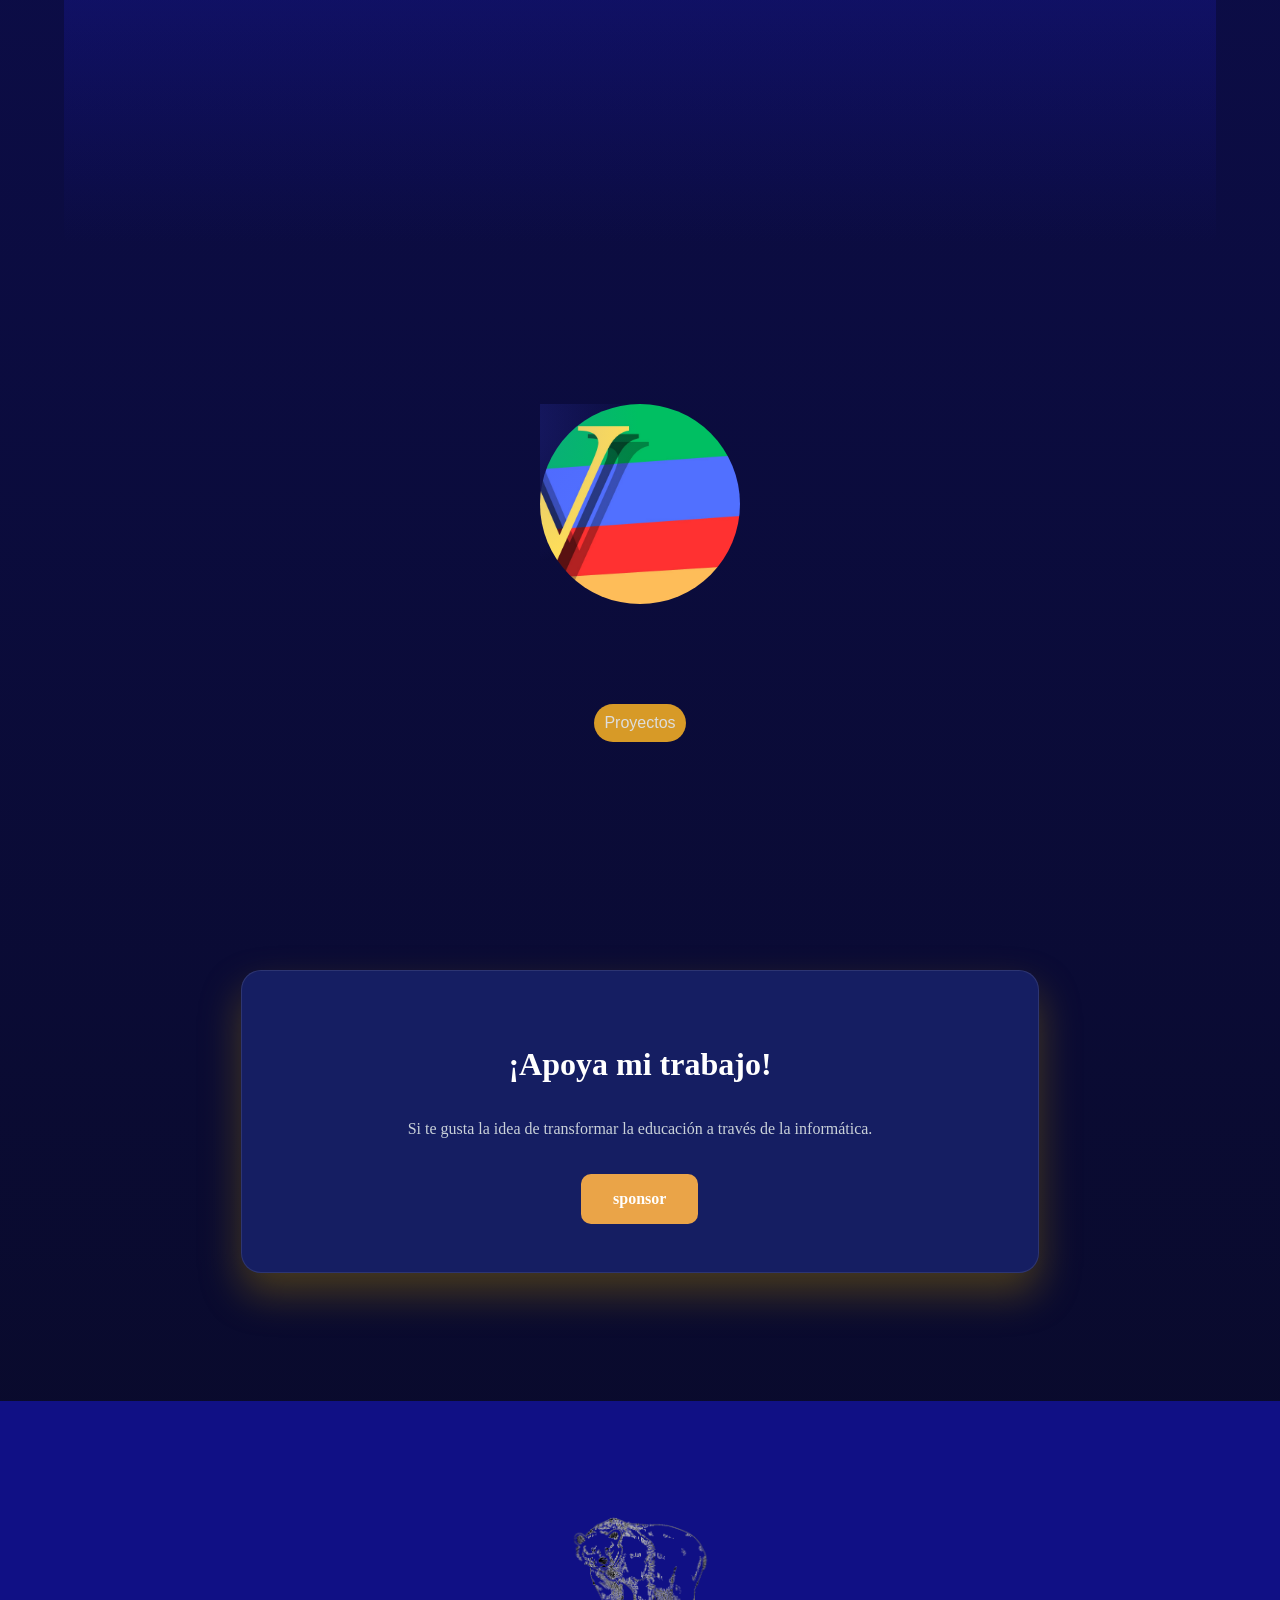
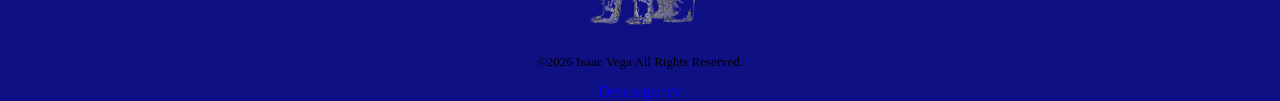
==== commit df47aec0: "s" ====
--- a/index.html
+++ b/index.html
@@ -4,7 +4,7 @@
     <meta charset="UTF-8">
     <meta name="viewport" content="width=device-width, initial-scale=1.0">
     <link rel="shortcut icon" href="/Assets/ICON/Vega.ico" type="image/x-icon">
-    <link rel="stylesheet" href="/Assets/CSS/style.css">
+    <link rel="stylesheet" href="./Assets/CSS/style.css">
     <link rel="preconnect" href="https://fonts.googleapis.com">
     <link rel="preconnect" href="https://fonts.gstatic.com" crossorigin>
     <link href="https://fonts.googleapis.com/css2?family=Akt:wght@100..900&family=Montserrat:ital,wght@0,100..900;1,100..900&family=Roboto:ital,wght@0,100..900;1,100..900&display=swap" rel="stylesheet">
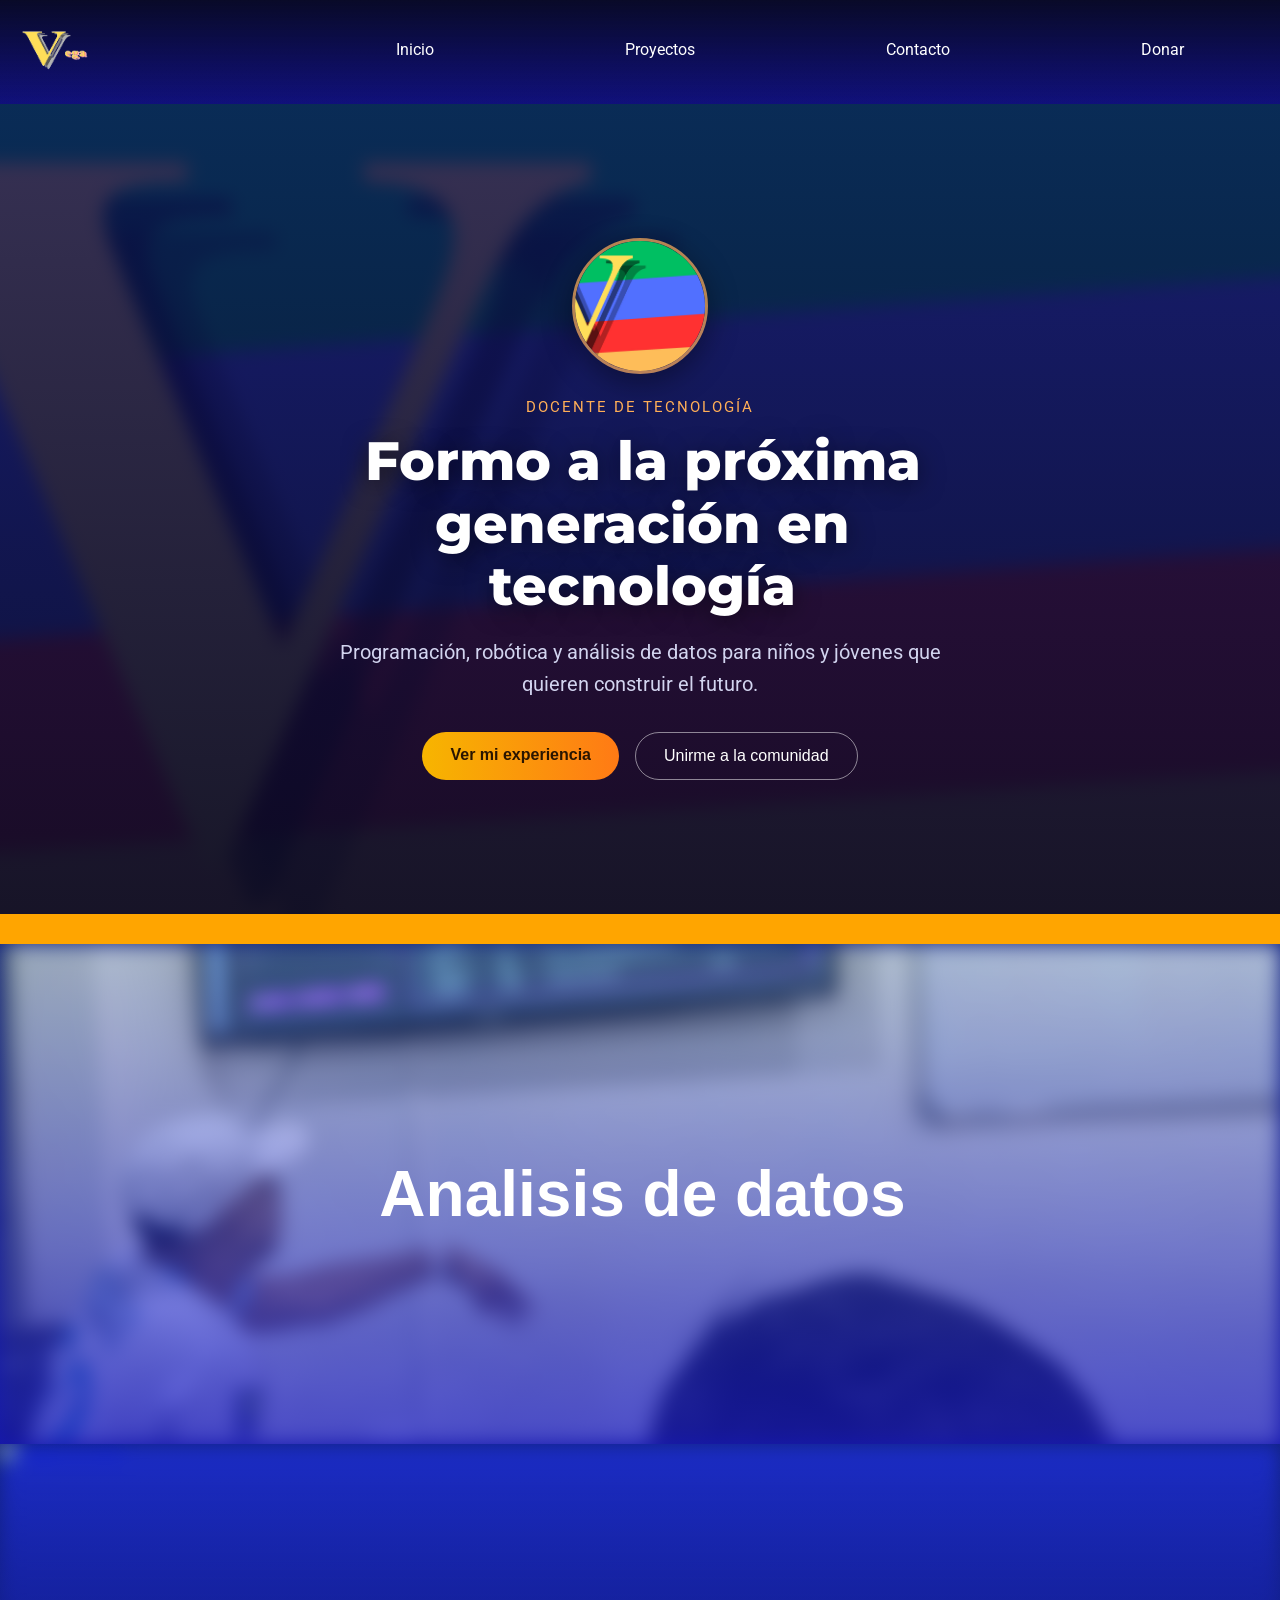
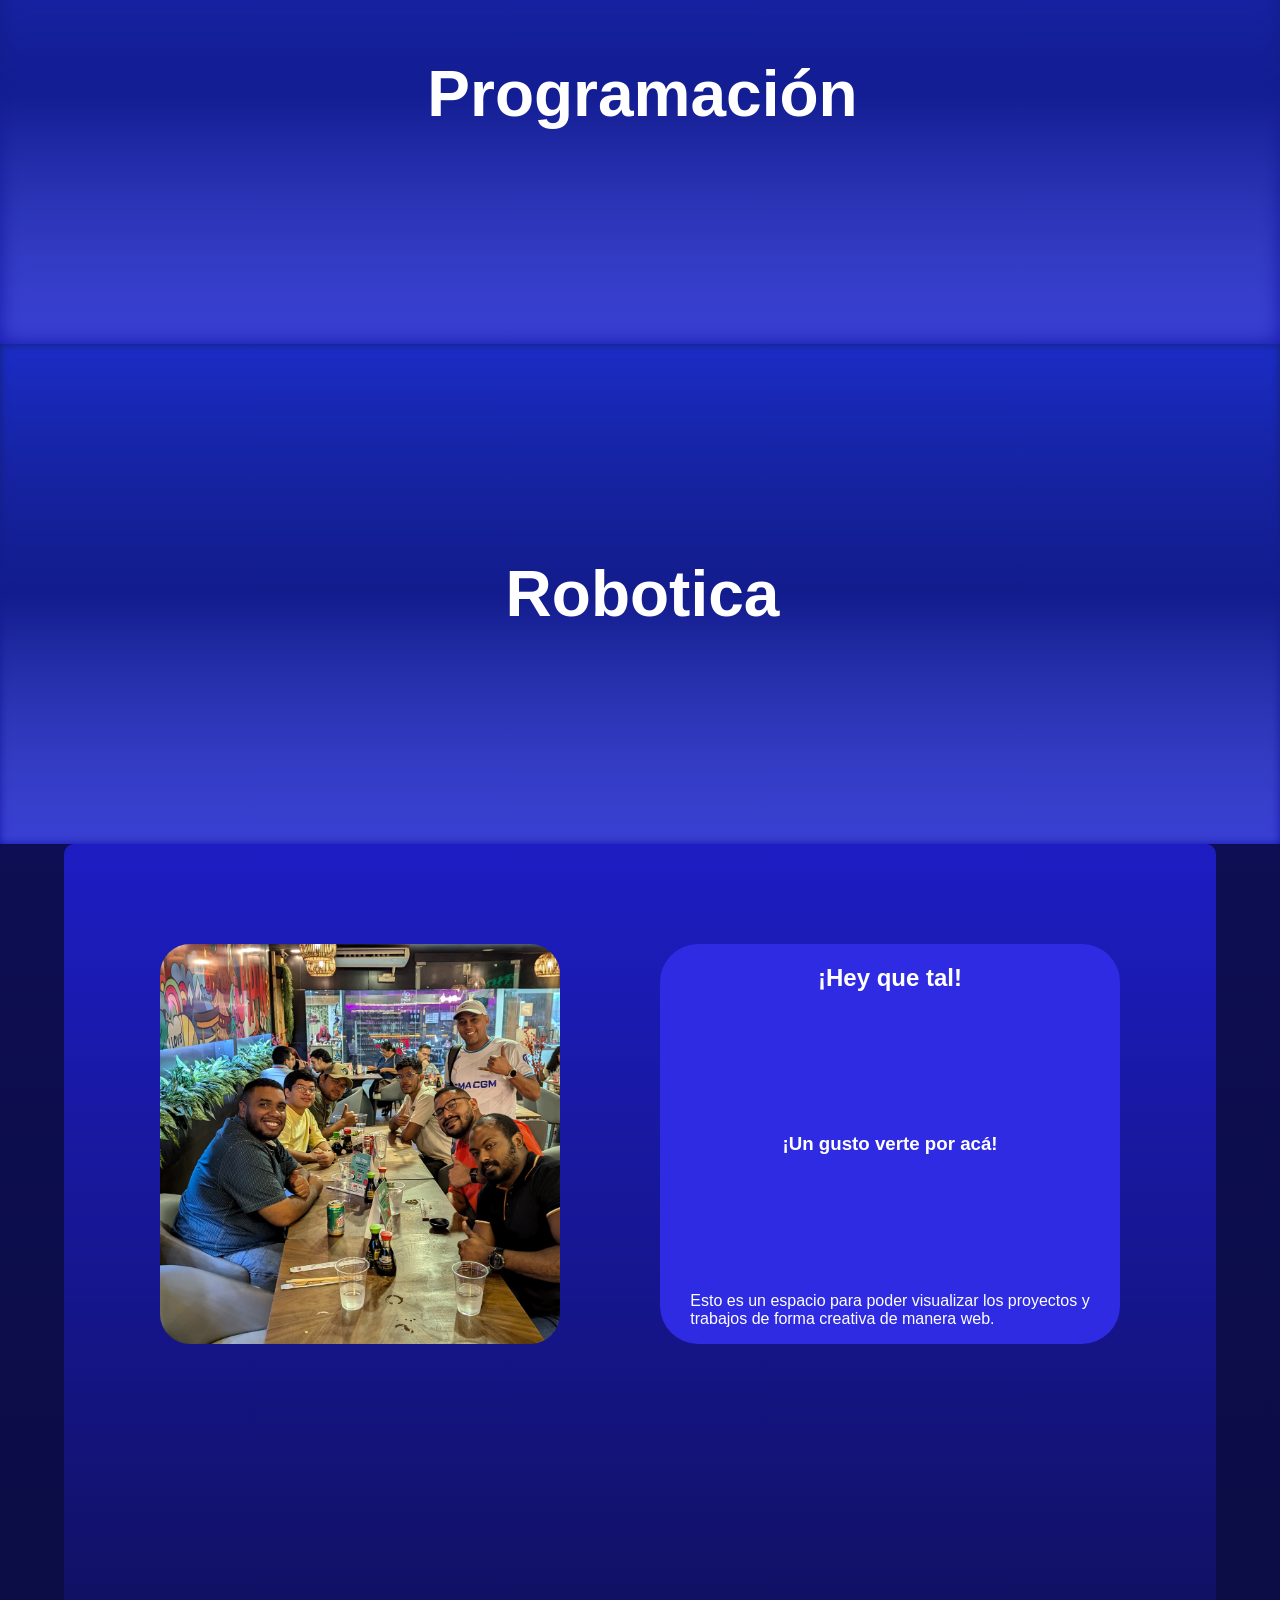
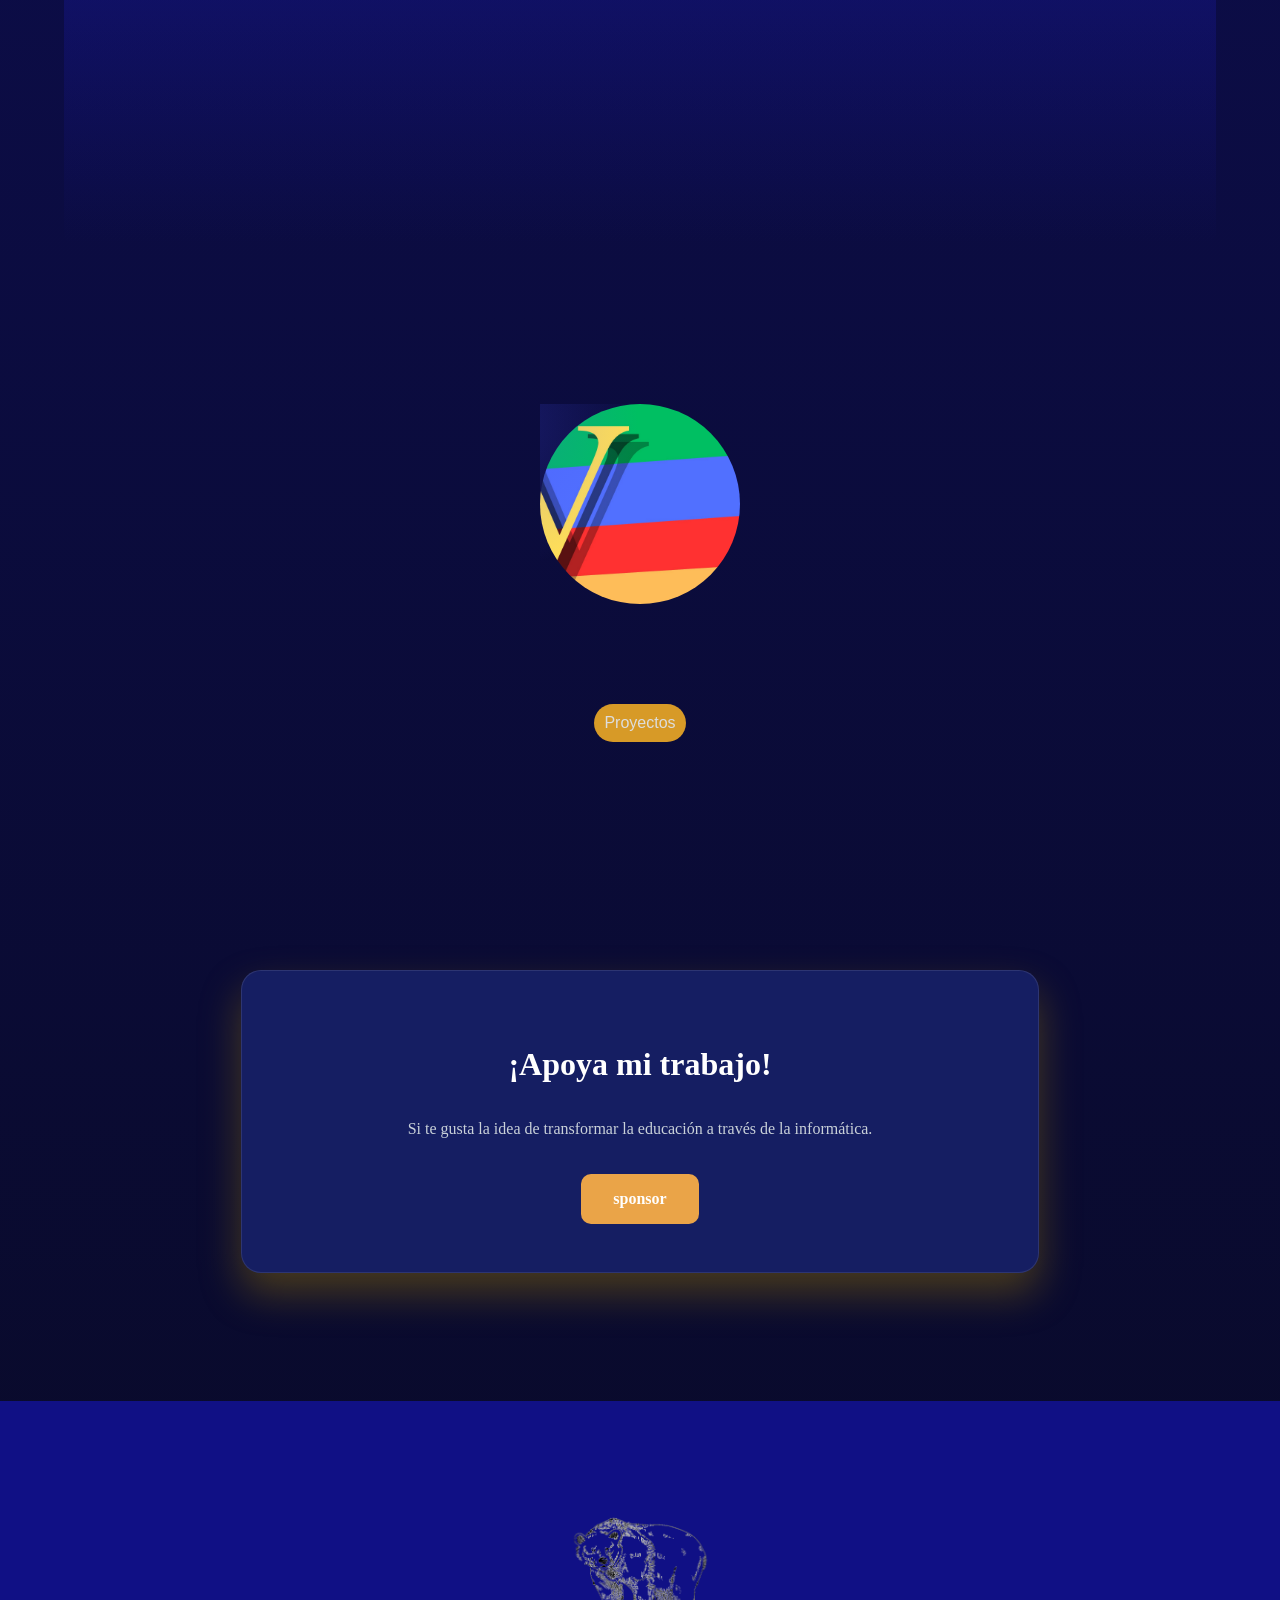
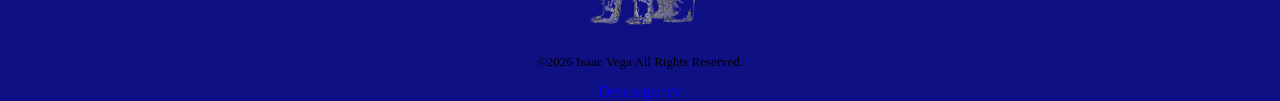
==== commit 19cf2ae9: "arreglo de github" ====
--- a/index.html
+++ b/index.html
@@ -3,7 +3,7 @@
 <head>
     <meta charset="UTF-8">
     <meta name="viewport" content="width=device-width, initial-scale=1.0">
-    <link rel="shortcut icon" href="/Assets/ICON/Vega.ico" type="image/x-icon">
+    <link rel="shortcut icon" href="./Assets/ICON/Vega.ico" type="image/x-icon">
     <link rel="stylesheet" href="./Assets/CSS/style.css">
     <link rel="preconnect" href="https://fonts.googleapis.com">
     <link rel="preconnect" href="https://fonts.gstatic.com" crossorigin>
@@ -45,23 +45,23 @@
     <div id="linea"></div>
 
     <!-- ===================== BANNERS DE PROYECTOS ===================== -->
-    <a href="Pages/analisis.html" id="proyectos">
+    <a href="./Pages/analisis.html" id="proyectos">
         <div class="banner-section">
             <img class="imadiv" src="/Assets/images/assetsimages/Analisis.jpg" alt="imagen de fondo"/>
             <h1 class="front-texto">Analisis de datos</h1>
         </div>
     </a>
 
-    <a href="Pages/Programming.html">
+    <a href="./Pages/Programming.html">
         <div class="banner-section">
-            <img class="imadiv" src="/Assets/images/assetsimages/image.png" alt="imagen de fondo"/>
+            <img class="imadiv" src="./Assets/images/assetsimages/image.png" alt="imagen de fondo"/>
             <h1 class="front-texto">Programación</h1>
         </div>
     </a>
 
-    <a href="Pages/robotica.html">
+    <a href="./Pages/robotica.html">
         <div class="banner-section" id="uno">
-            <video autoplay loop muted playsinline class="videodiv" src="/Assets/images/assetsimages/roboticvideos.mp4"></video>
+            <video autoplay loop muted playsinline class="videodiv" src="./Assets/images/assetsimages/roboticvideos.mp4"></video>
             <h1 class="front-texto">Robotica</h1>
         </div>
     </a>
@@ -82,7 +82,7 @@
     <!-- ===================== Proyectos ===================== -->
     <section id="proyectos">
     <div id="hero-second" class="beam-card">
-        <img src="/Assets/images/Vimagen.jpg" alt="logo-server">
+        <img src="./Assets/images/Vimagen.jpg" alt="logo-server">
         <a id="boton-unir" href="https://github.com/clarkan-8">Proyectos</a>
     </div>
     </section>  
@@ -93,13 +93,13 @@
             <p>
                 Si te gusta la idea de transformar la educación a través de la informática.
             </p>
-            <a href="/Pages/pago.html" target="_blank" class="sponsor-btn">
+            <a href="./Pages/pago.html" target="_blank" class="sponsor-btn">
                 sponsor
             </a>
         </div>
     </section>
 
     <div id="footer"></div>
-    <script src="/Assets/JS/script.js"></script>
+    <script src="./Assets/JS/script.js"></script>
 </body>
 </html>  
